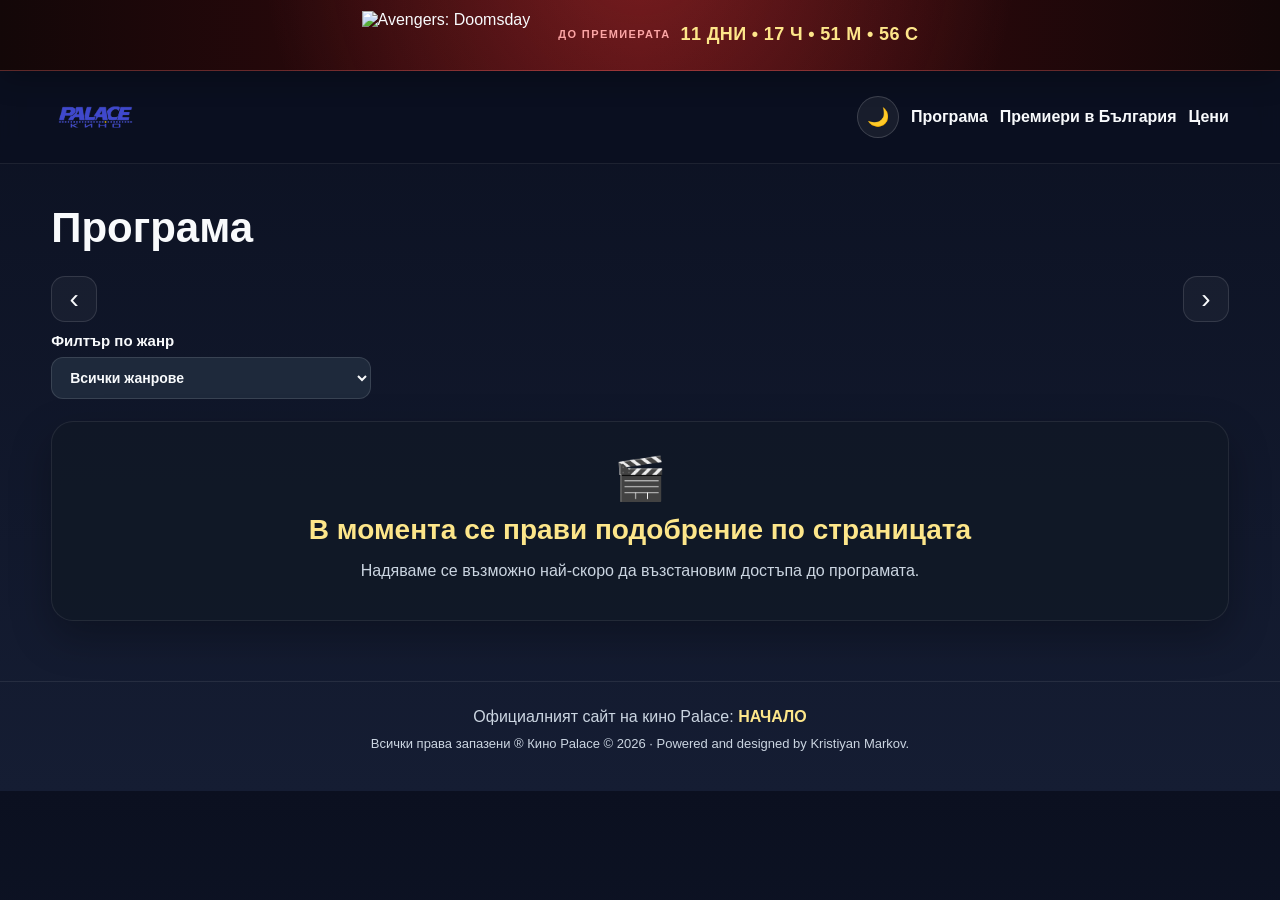
==== index.html @ 8820d4c9 "Add files via upload" ====
<!DOCTYPE html>
<html lang="bg">
<head>
  <meta charset="UTF-8" />
  <meta name="viewport" content="width=device-width, initial-scale=1.0" />
  <title>Кино Програма</title>

  <link rel="icon" type="image/png" href="Blue White Business ID Card.png" />
  <link rel="stylesheet" href="style.css" />

  <style>
    /* =========================
       GENRE DROPDOWN FILTER
       ========================= */

    .genre-filter-section{
      margin:0 0 22px;
      max-width:320px;
    }

    .genre-filter-title{
      display:block;
      margin:0 0 8px;
      font-size:15px;
      font-weight:900;
      color:var(--text);
    }

    .genre-filter-select{
      width:100%;
      padding:11px 14px;
      border-radius:12px;
      border:1px solid rgba(255,255,255,.12);
      background:#1e293b;
      color:#f8fafc;
      font-size:14px;
      font-weight:800;
      cursor:pointer;
      outline:none;
      color-scheme:dark;
    }

    .genre-filter-select:hover,
    .genre-filter-select:focus{
      border-color:rgba(245,158,11,.55);
    }

    .genre-filter-select option{
      background:#1e293b;
      color:#f8fafc;
    }

    body.light .genre-filter-select{
      background:#ffffff;
      color:#111827;
      border-color:rgba(0,0,0,.12);
      color-scheme:light;
    }

    body.light .genre-filter-select option{
      background:#ffffff;
      color:#111827;
    }

    /* SHOWTIME FORMAT */
    .showtime-format{
      display:block;
      font-size:10px;
      font-weight:900;
      line-height:1;
      margin-bottom:3px;
      letter-spacing:.3px;
      opacity:.95;
    }

    @media (max-width:760px){
      .genre-filter-section{
        max-width:100%;
        margin-bottom:16px;
      }

      .genre-filter-select{
        font-size:13px;
        padding:10px 12px;
      }
    }
  </style>
</head>

<body>

  <!-- AVENGERS: DOOMSDAY COUNTDOWN -->
  <div class="doomsday-banner" id="doomsday-countdown">
    <div class="doomsday-content">
      <img class="doomsday-logo" src="https://lumiere-a.akamaihd.net/v1/images/image_2aea2259.png" alt="Avengers: Doomsday">
      <div class="doomsday-right">
        <span class="doomsday-label">ДО ПРЕМИЕРАТА</span>
        <span class="doomsday-timer" id="doomsday-timer">Зареждане...</span>
      </div>
    </div>
  </div>

<header>
    <div class="container topbar">

      <a href="index.html" class="logo">
        <img src="Blue White Business ID Card.png" alt="Palace Кино" />
      </a>

      <div class="nav-wrap">

        <button id="theme-toggle" class="theme-toggle" type="button">🌙</button>

        <input type="checkbox" id="menu-toggle" class="menu-checkbox" />

        <label for="menu-toggle" class="menu-toggle" aria-label="Отвори меню">
          ☰
        </label>

        <nav>
          <a href="index.html">Програма</a>
          <a href="premieres.html">Премиери в България</a>
          <a href="prices.html">Цени</a>
        </nav>

      </div>
    </div>
  </header>


  <main class="container">

    <section class="hero">
      <h1 id="week-title">Програма</h1>
    </section>


    <div class="days-nav">

      <button class="days-arrow" id="days-prev" aria-label="Предишни дни">
        ‹
      </button>

      <section class="days-strip" id="days-strip"></section>

      <button class="days-arrow" id="days-next" aria-label="Следващи дни">
        ›
      </button>

    </div>


    <!-- ФИЛТЪР ПО ЖАНР -->
    <section class="genre-filter-section" id="genre-filter-section">

      <label for="genre-filter-select" class="genre-filter-title">
        Филтър по жанр
      </label>

      <select id="genre-filter-select" class="genre-filter-select">
        <option value="all">Всички жанрове</option>
      </select>

    </section>


    <section class="grid" id="movies-container">
      Зареждане...
    </section>

  </main>


  <footer>

    <div class="container footer-content">

      <div>
        Официалният сайт на кино Palace:
        <a
          href="https://kinopalace.bg/"
          target="_blank"
          rel="noopener noreferrer"
        >
          НАЧАЛО
        </a>
      </div>

      <div class="copyright">
        Всички права запазени ® Кино Palace ©
        <span id="year"></span>
        · Powered and designed by Kristiyan Markov.
      </div>

    </div>

  </footer>


  <div id="trailerModal" class="modal" onclick="outsideClose(event)">

    <div class="modal-content">

      <button
        class="close"
        onclick="closeTrailer()"
        aria-label="Затвори трейлъра"
      >
        ×
      </button>

      <iframe
        id="trailerFrame"
        src=""
        title="Трейлър"
        frameborder="0"
        allow="accelerometer; autoplay; clipboard-write; encrypted-media; gyroscope; picture-in-picture"
        allowfullscreen
      >
      </iframe>

    </div>

  </div>


  <script>

    const API_BASE =
      "https://kinopalace-api.kristiyanmarkov44.workers.dev";


    let scheduleData = null;

    let activeDayIndex = 0;

    let activeGenreFilter = "all";

    let lastDate = null;

    let daysNavigationInitialized = false;

    let lastVersion = null;

    let isLoadingSchedule = false;


    let serverNowBase = null;

    let clientNowBase = null;

    let serverToday = null;


    loadSchedule(true);


    function getServerNow() {

      if (!serverNowBase || clientNowBase === null) {
        return new Date();
      }

      const elapsed = Date.now() - clientNowBase;

      return new Date(
        serverNowBase.getTime() + elapsed
      );
    }


    function getServerOffsetString() {

      const source =
        serverNowBase || new Date();

      const offsetMinutes =
        -source.getTimezoneOffset();

      const sign =
        offsetMinutes >= 0 ? "+" : "-";

      const abs =
        Math.abs(offsetMinutes);

      const hours =
        String(
          Math.floor(abs / 60)
        ).padStart(2, "0");

      const minutes =
        String(
          abs % 60
        ).padStart(2, "0");

      return `${sign}${hours}:${minutes}`;
    }


    function getServerTodayISO() {

      if (
        serverToday &&
        /^\d{4}-\d{2}-\d{2}$/.test(serverToday)
      ) {
        return serverToday;
      }

      const now =
        getServerNow();

      const y =
        now.getFullYear();

      const m =
        String(
          now.getMonth() + 1
        ).padStart(2, "0");

      const d =
        String(
          now.getDate()
        ).padStart(2, "0");

      return `${y}-${m}-${d}`;
    }


    async function loadSchedule(initial = false) {

      if (isLoadingSchedule) return;

      isLoadingSchedule = true;

      try {

        const previousVisibleDays =
          getVisibleDays();

        const previousSelectedIsoDate =
          previousVisibleDays[activeDayIndex]?.iso_date || null;


        const response =
          await fetch(
            `${API_BASE}/api/export-schedule`,
            {
              cache: "no-store"
            }
          );


        if (!response.ok) {
          throw new Error(
            "Не може да се зареди програмата от API"
          );
        }


        const data =
          await response.json();


        if (data.server_now) {

          const parsedServerNow =
            new Date(data.server_now);

          if (
            !isNaN(parsedServerNow.getTime())
          ) {

            serverNowBase =
              parsedServerNow;

            clientNowBase =
              Date.now();
          }
        }


        serverToday =
          data.server_today || null;


        scheduleData =
          normalizeScheduleData(data);


        lastDate =
          getServerNow().getDate();


        document
          .getElementById("week-title")
          .textContent =
            scheduleData.weekTitle ||
            "Програма";


        if (initial) {

          setTodayAsActive();

        } else {

          const newVisibleDays =
            getVisibleDays();

          const preservedIndex =
            newVisibleDays.findIndex(
              day =>
                day.iso_date === previousSelectedIsoDate
            );


          if (preservedIndex !== -1) {

            activeDayIndex =
              preservedIndex;

          } else {

            const todayIndex =
              newVisibleDays.findIndex(
                day =>
                  isTodayISO(day.iso_date)
              );

            activeDayIndex =
              todayIndex !== -1
                ? todayIndex
                : 0;
          }
        }


        renderDays();

        renderGenreFilters();

        renderMovies();

        setupDaysNavigation();


        if (initial) {
          await primeVersion();
        }

      } catch (error) {

        console.error(error);

        document
          .getElementById("movies-container")
          .innerHTML = `

            <div class="maintenance-box">

              <div class="maintenance-icon">
                🎬
              </div>

              <h2>
                В момента се прави подобрение по страницата
              </h2>

              <p>
                Надяваме се възможно най-скоро
                да възстановим достъпа до програмата.
              </p>

            </div>

          `;

      } finally {

        isLoadingSchedule = false;

      }
    }


    async function primeVersion() {

      try {

        const res =
          await fetch(
            `${API_BASE}/api/public-version`,
            {
              cache: "no-store"
            }
          );

        if (!res.ok) return;

        const data =
          await res.json();

        lastVersion =
          data.version || "0";

      } catch (e) {

        console.error(e);

      }
    }


    async function checkVersion() {

      try {

        const res =
          await fetch(
            `${API_BASE}/api/public-version`,
            {
              cache: "no-store"
            }
          );

        if (!res.ok) return;

        const data =
          await res.json();

        const currentVersion =
          data.version || "0";


        if (!lastVersion) {

          lastVersion =
            currentVersion;

          return;
        }


        if (
          currentVersion !== lastVersion
        ) {

          lastVersion =
            currentVersion;

          await loadSchedule();
        }

      } catch (e) {

        console.error(e);

      }
    }


    function normalizeScheduleData(data) {

      return {

        ...data,

        days:
          (data.days || []).map(
            day => ({

              ...day,

              iso_date:
                day.iso_date ||
                bgToISO(day.date),

              movies:
                (day.movies || []).map(
                  movie => ({

                    ...movie,

                    times:
                      normalizeMovieTimes(
                        movie.times,
                        day.iso_date ||
                        bgToISO(day.date)
                      )

                  })
                )

            })
          )

      };
    }


    function normalizeMovieTimes(
      times,
      fallbackIsoDate
    ) {

      if (!Array.isArray(times)) {
        return [];
      }


      return times
        .map(item => {

          if (typeof item === "string") {

            return {

              id: null,

              time: item,

              scheduled_time: item,

              hall: "Зала 1",

              type: "standard",

              iso_date:
                fallbackIsoDate || "",

              is_3d: false,

              is_dubbed: false,

              language_type:
                "subtitled",

              price_standard_eur: 0,

              price_reduced_eur: 0

            };
          }


          const hall =
            item.hall || "Зала 1";


          return {

            id:
              item.id ?? null,

            time:
              item.time ||
              item.scheduled_time ||
              "",

            scheduled_time:
              item.scheduled_time ||
              item.time ||
              "",

            hall,

            type:
              item.type ||
              (
                /vip/i.test(hall)
                  ? "vip"
                  : "standard"
              ),

            iso_date:
              item.iso_date ||
              fallbackIsoDate ||
              "",

            is_3d:
              !!item.is_3d,

            is_dubbed:
              !!item.is_dubbed,

            language_type:
              item.language_type ||
              (
                item.is_dubbed
                  ? "dubbed"
                  : "subtitled"
              ),

            price_standard_eur:
              Number(
                item.price_standard_eur || 0
              ),

            price_reduced_eur:
              Number(
                item.price_reduced_eur || 0
              )

          };

        })
        .filter(
          item => item.time
        );
    }


    function bgToISO(dayDate) {

      if (!dayDate) return "";

      if (
        /^\d{4}-\d{2}-\d{2}$/.test(dayDate)
      ) {
        return dayDate;
      }


      const [
        day,
        month,
        yearMaybe
      ] =
        String(dayDate).split(".");


      const year =
        yearMaybe ||
        String(
          getServerNow().getFullYear()
        );


      if (!day || !month) {
        return "";
      }


      return (
        `${year}-` +
        `${String(month).padStart(2, "0")}-` +
        `${String(day).padStart(2, "0")}`
      );
    }


    function parseISODate(isoDate) {

      return new Date(
        `${isoDate}T00:00:00` +
        getServerOffsetString()
      );
    }


    function parseTimeToDate(
      isoDate,
      timeString
    ) {

      return new Date(
        `${isoDate}T${timeString}:00` +
        getServerOffsetString()
      );
    }


    function isFutureOrToday(isoDate) {

      const today =
        parseISODate(
          getServerTodayISO()
        );

      today.setHours(
        0, 0, 0, 0
      );


      const dateObj =
        parseISODate(isoDate);

      dateObj.setHours(
        0, 0, 0, 0
      );


      return (
        dateObj >= today
      );
    }


    function isTodayISO(isoDate) {

      return (
        isoDate ===
        getServerTodayISO()
      );
    }


    function getVisibleDays() {

      return (
        scheduleData?.days || []
      ).filter(
        day =>
          isFutureOrToday(day.iso_date)
      );
    }


    function setTodayAsActive() {

      const visibleDays =
        getVisibleDays();


      const todayIndex =
        visibleDays.findIndex(
          day =>
            isTodayISO(day.iso_date)
        );


      if (todayIndex !== -1) {

        activeDayIndex =
          todayIndex;

        return;
      }


      const firstDayWithMovies =
        visibleDays.findIndex(
          day =>

            Array.isArray(day.movies)

            &&

            day.movies.some(
              movie =>

                Array.isArray(movie.times)

                &&

                movie.times.length > 0
            )
        );


      activeDayIndex =
        firstDayWithMovies !== -1
          ? firstDayWithMovies
          : 0;
    }


    function renderDays() {

      const strip =
        document.getElementById(
          "days-strip"
        );


      const visibleDays =
        getVisibleDays();


      strip.innerHTML = "";


      const shortDays = {

        "Понеделник": "Пон",

        "Вторник": "Вт",

        "Сряда": "Ср",

        "Четвъртък": "Чет",

        "Петък": "Пет",

        "Събота": "Съб",

        "Неделя": "Нед"

      };


      visibleDays.forEach(
        (day, index) => {

          const hasMovies =

            !day.disabled

            &&

            Array.isArray(day.movies)

            &&

            day.movies.some(
              movie =>
                Array.isArray(movie.times)
                &&
                movie.times.length > 0
            );


          const mobileLabel =

            window.innerWidth <= 760

              ? (
                  shortDays[day.label]
                  ||
                  day.label
                )

              : day.label;


          const btn =
            document.createElement(
              "button"
            );


          btn.className =

            "day-tab"

            +

            (
              index === activeDayIndex
                ? " active"
                : ""
            )

            +

            (
              !hasMovies
                ? " empty-day"
                : ""
            );


          btn.innerHTML = `

            <span class="day-label">
              ${mobileLabel}
            </span>

            <span class="day-date">
              ${day.date}
            </span>

          `;


          if (!hasMovies) {

            btn.disabled = true;

            btn.title =
              "Няма прожекции за тази дата";

          } else {

            btn.addEventListener(
              "click",
              () => {

                activeDayIndex =
                  index;

                activeGenreFilter =
                  "all";

                renderDays();

                renderGenreFilters();

                renderMovies();
              }
            );
          }


          strip.appendChild(btn);

        }
      );


      updateDaysArrows();
    }


    function splitGenres(rawGenre) {

      return String(
        rawGenre || ""
      )

        .split(
          /[,/|;]+/
        )

        .map(
          x => x.trim()
        )

        .filter(Boolean);
    }


    function normalizeGenreKey(value) {

      return String(
        value || ""
      )

        .trim()

        .toLocaleLowerCase(
          "bg-BG"
        );
    }


    function getGenresForActiveDay() {

      const visibleDays =
        getVisibleDays();

      const day =
        visibleDays[activeDayIndex];


      if (!day) {
        return [];
      }


      const map =
        new Map();


      (day.movies || [])
        .forEach(
          movie => {

            splitGenres(
              movie.genre
            )
              .forEach(
                genre => {

                  const key =
                    normalizeGenreKey(
                      genre
                    );

                  if (!key) {
                    return;
                  }


                  if (!map.has(key)) {

                    map.set(
                      key,
                      genre
                    );
                  }
                }
              );
          }
        );


      return [
        ...map.entries()
      ]
        .sort(
          (a, b) =>
            a[1].localeCompare(
              b[1],
              "bg"
            )
        );
    }


    function renderGenreFilters() {

      const select =
        document.getElementById(
          "genre-filter-select"
        );

      const section =
        document.getElementById(
          "genre-filter-section"
        );


      if (!select || !section) {
        return;
      }


      const genres =
        getGenresForActiveDay();


      select.innerHTML =
        '<option value="all">Всички жанрове</option>';


      genres.forEach(
        ([key, label]) => {

          const option =
            document.createElement(
              "option"
            );

          option.value =
            key;

          option.textContent =
            label;

          select.appendChild(
            option
          );
        }
      );


      if (
        activeGenreFilter !== "all"
        &&
        !genres.some(
          ([key]) =>
            key === activeGenreFilter
        )
      ) {

        activeGenreFilter =
          "all";
      }


      select.value =
        activeGenreFilter;


      section.style.display =
        genres.length
          ? ""
          : "none";
    }


    function movieMatchesGenre(movie) {

      if (
        activeGenreFilter === "all"
      ) {
        return true;
      }


      return splitGenres(
        movie.genre
      )
        .some(
          genre =>
            normalizeGenreKey(genre)
            ===
            activeGenreFilter
        );
    }


    function updateDaysArrows() {

      const strip =
        document.getElementById(
          "days-strip"
        );

      const prev =
        document.getElementById(
          "days-prev"
        );

      const next =
        document.getElementById(
          "days-next"
        );


      if (!strip || !prev || !next) {
        return;
      }


      prev.disabled =
        strip.scrollLeft <= 0;


      next.disabled =

        strip.scrollLeft +
        strip.clientWidth

        >=

        strip.scrollWidth - 2;
    }


    function setupDaysNavigation() {

      if (
        daysNavigationInitialized
      ) {
        return;
      }


      daysNavigationInitialized =
        true;


      const strip =
        document.getElementById(
          "days-strip"
        );

      const prev =
        document.getElementById(
          "days-prev"
        );

      const next =
        document.getElementById(
          "days-next"
        );


      if (!strip || !prev || !next) {
        return;
      }


      prev.addEventListener(
        "click",
        () => {

          strip.scrollBy({
            left: -320,
            behavior: "smooth"
          });
        }
      );


      next.addEventListener(
        "click",
        () => {

          strip.scrollBy({
            left: 320,
            behavior: "smooth"
          });
        }
      );


      strip.addEventListener(
        "scroll",
        updateDaysArrows
      );


      window.addEventListener(
        "resize",
        () => {

          renderDays();

          renderGenreFilters();

          updateDaysArrows();
        }
      );


      updateDaysArrows();
    }


    function getShowtimeFormatLabel(item) {

      const format =
        item.is_3d
          ? "3D"
          : "2D";


      const languageType =

        item.language_type

        ||

        (
          item.is_dubbed
            ? "dubbed"
            : "subtitled"
        );


      let language =
        "СУБТ.";


      if (
        languageType === "dubbed"
      ) {

        language =
          "ДУБЛ.";

      } else if (
        languageType === "original"
      ) {

        language =
          "ОРИГ.";
      }


      return `${format} ${language}`;
    }


    function renderMovies() {

      const container =
        document.getElementById(
          "movies-container"
        );


      const visibleDays =
        getVisibleDays();


      const day =
        visibleDays[activeDayIndex];


      container.innerHTML = "";


      if (!day) {

        container.innerHTML = `

          <p
            style="
              color:#fde68a;
              font-weight:700;
            "
          >
            Няма налична програма за показване.
          </p>

        `;

        return;
      }


      const now =
        getServerNow();


      const isSelectedDayToday =
        isTodayISO(
          day.iso_date
        );


      const preparedMovies =

        (day.movies || [])

        .filter(
          movie =>
            movieMatchesGenre(movie)
        )

        .map(
          (movie, index) => {

            const visibleTimes =

              (movie.times || [])

              .map(
                item => ({

                  ...item,

                  dateObj:
                    parseTimeToDate(
                      day.iso_date,
                      item.scheduled_time ||
                      item.time
                    )

                })
              )

              .filter(
                item => {

                  if (!isSelectedDayToday) {
                    return true;
                  }

                  return (
                    item.dateObj > now
                  );
                }
              )

              .sort(
                (a, b) =>
                  a.dateObj - b.dateObj
              );


            if (
              visibleTimes.length === 0
            ) {
              return null;
            }


            const nextTime =
              visibleTimes[0];


            const diffMs =
              nextTime.dateObj - now;


            const totalSeconds =
              Math.max(
                0,
                Math.floor(
                  diffMs / 1000
                )
              );


            const hours =
              Math.floor(
                totalSeconds / 3600
              );


            const minutes =
              Math.floor(
                (
                  totalSeconds % 3600
                )
                / 60
              );


            const seconds =
              totalSeconds % 60;


            let text = "";


            if (hours > 0) {

              text =
                `${hours}ч ${minutes}м ${seconds}с`;

            } else if (
              minutes > 0
            ) {

              text =
                `${minutes}м ${seconds}с`;

            } else {

              text =
                `${seconds}с`;
            }


            return {

              ...movie,

              _id:
                index,

              visibleTimes,

              sortTime:
                nextTime.dateObj,

              nextCountdown: {

                time:
                  nextTime.scheduled_time ||
                  nextTime.time,

                hall:
                  nextTime.hall,

                text,

                dateObj:
                  nextTime.dateObj

              },

              showNextCountdown:
                false
            };
          }
        )

        .filter(Boolean)

        .sort(
          (a, b) =>
            a.sortTime - b.sortTime
        );


      if (
        preparedMovies.length === 0
      ) {

        const genreSelect =
          document.getElementById(
            "genre-filter-select"
          );


        const genreName =

          genreSelect?.options[
            genreSelect.selectedIndex
          ]?.textContent || "";


        if (
          activeGenreFilter !== "all"
        ) {

          container.innerHTML = `

            <p
              style="
                color:#fde68a;
                font-weight:700;
              "
            >
              Няма прожекции от жанр
              „${genreName}“
              за този ден.
            </p>

          `;

        } else {

          container.innerHTML = `

            <p
              style="
                color:#fde68a;
                font-weight:700;
              "
            >
              Все още няма налични прожекции
              за този ден.
            </p>

          `;
        }


        return;
      }


      if (
        isSelectedDayToday
      ) {

        const globalNextMovieIndex =

          preparedMovies.findIndex(
            movie =>
              movie.nextCountdown
          );


        if (
          globalNextMovieIndex !== -1
        ) {

          preparedMovies[
            globalNextMovieIndex
          ]
          .showNextCountdown =
            true;
        }
      }


      preparedMovies.forEach(
        movie => {

          const card =
            document.createElement(
              "article"
            );


          card.className =
            "card";


          card.setAttribute(
            "data-movie-index",
            movie._id
          );


          const timesHtml =

            movie.visibleTimes
            .map(
              item => `

                <span
                  class="
                    time
                    ${
                      item.type === "vip"
                        ? "vip-time"
                        : "standard-time"
                    }
                  "
                >

                  <span class="showtime-format">
                    ${getShowtimeFormatLabel(item)}
                  </span>

                  <span class="time-value">
                    ${
                      item.scheduled_time ||
                      item.time
                    }
                  </span>

                  <small class="hall-label">
                    ${item.hall || ""}
                  </small>

                </span>

              `
            )
            .join("");


          const firstPricedTime =

            movie.visibleTimes.find(
              item =>

                Number(
                  item.price_standard_eur || 0
                ) > 0

                ||

                Number(
                  item.price_reduced_eur || 0
                ) > 0
            );


          const hasStandardPrice =

            Number(
              firstPricedTime
                ?.price_standard_eur || 0
            ) > 0;


          const hasReducedPrice =

            Number(
              firstPricedTime
                ?.price_reduced_eur || 0
            ) > 0;


          const priceHtml =

            (
              hasStandardPrice ||
              hasReducedPrice
            )

            ?

            `

              <div class="ticket-prices">

                <div class="ticket-prices-title">
                  Билети:
                </div>


                ${
                  hasStandardPrice
                    ?

                    `

                      <div class="ticket-price-line">

                        <span class="ticket-price-label">
                          Стандартен
                        </span>

                        <span class="ticket-price-value">

                          €${
                            Number(
                              firstPricedTime
                                .price_standard_eur
                            )
                            .toFixed(2)
                          }

                        </span>

                      </div>

                    `

                    :

                    ""
                }


                ${
                  hasReducedPrice
                    ?

                    `

                      <div class="ticket-price-line">

                        <span class="ticket-price-label">
                          Намален
                        </span>

                        <span class="ticket-price-value">

                          €${
                            Number(
                              firstPricedTime
                                .price_reduced_eur
                            )
                            .toFixed(2)
                          }

                        </span>

                      </div>

                    `

                    :

                    ""
                }

              </div>

            `

            :

            "";


          const countdownHtml =

            movie.showNextCountdown

            &&

            movie.nextCountdown

            ?

            `

              <div class="next-countdown">

                <div class="next-countdown-header">

                  <span class="next-badge">
                    Следваща прожекция
                  </span>


                  <span class="next-time">

                    ${movie.nextCountdown.time}

                    ${
                      movie.nextCountdown.hall
                        ? ` • ${movie.nextCountdown.hall}`
                        : ""
                    }

                  </span>

                </div>


                <div class="next-countdown-text">
                  Започва след
                  ${movie.nextCountdown.text}
                </div>

              </div>

            `

            :

            "";


          const safeTrailer =

            String(
              movie.trailer || ""
            )

            .replace(
              /'/g,
              "\\'"
            );


          const trailerButton =

            movie.trailer

            ?

            `

              <button
                class="trailer-btn"
                onclick="
                  openTrailer(
                    '${safeTrailer}'
                  )
                "
              >
                ▶ Трейлър
              </button>

            `

            :

            "";


          card.innerHTML = `

            <img
              class="poster"
              src="${movie.poster || ""}"
              alt="${movie.title || ""}"
            >


            <div class="card-body">


              <h3>
                ${movie.title || "Без заглавие"}
              </h3>


              <!--
                ЖАНРЪТ НЕ СЕ ПОКАЗВА В КАРТАТА.
                ИЗПОЛЗВА СЕ САМО ЗА ФИЛТЪРА.
              -->


              <div class="meta">

                <div>

                  <strong>
                    Продължителност:
                  </strong>

                  ${
                    movie.duration ||
                    "Няма информация"
                  }

                </div>


                <div>

                  <strong>
                    Разпространител:
                  </strong>

                  ${
                    movie.distributor ||
                    "Няма информация"
                  }

                </div>

              </div>


              <div class="actions">
                ${trailerButton}
              </div>


              <div class="times">

                <div class="schedule-group">

                  <div class="schedule-hours">
                    ${timesHtml}
                  </div>

                </div>

              </div>


              ${priceHtml}


              ${countdownHtml}


              <span class="badge">

                Категория:

                ${
                  movie.category ||
                  "Няма информация"
                }

              </span>


            </div>

          `;


          container.appendChild(
            card
          );

        }
      );
    }


    function openTrailer(url) {

      if (!url) return;


      const modal =
        document.getElementById(
          "trailerModal"
        );


      const frame =
        document.getElementById(
          "trailerFrame"
        );


      const separator =
        url.includes("?")
          ? "&"
          : "?";


      frame.src =
        url +
        separator +
        "autoplay=1";


      modal.classList.add(
        "active"
      );
    }


    function closeTrailer() {

      const modal =
        document.getElementById(
          "trailerModal"
        );


      const frame =
        document.getElementById(
          "trailerFrame"
        );


      frame.src = "";


      modal.classList.remove(
        "active"
      );
    }


    function outsideClose(event) {

      const content =
        document.querySelector(
          ".modal-content"
        );


      if (
        content &&
        !content.contains(
          event.target
        )
      ) {
        closeTrailer();
      }
    }


    function refreshUI() {

      if (!scheduleData) {
        return;
      }


      const now =
        getServerNow();


      if (
        now.getDate() !== lastDate
      ) {

        lastDate =
          now.getDate();

        loadSchedule();

        return;
      }


      renderMovies();
    }


    setInterval(
      () => {
        refreshUI();
      },
      1000
    );


    setInterval(
      () => {
        checkVersion();
      },
      30000
    );


    setInterval(
      () => {
        loadSchedule();
      },
      600000
    );


    document.addEventListener(
      "visibilitychange",
      () => {

        if (!document.hidden) {
          checkVersion();
        }
      }
    );


    window.addEventListener(
      "focus",
      () => {
        checkVersion();
      }
    );


    document
      .getElementById(
        "genre-filter-select"
      )
      .addEventListener(
        "change",
        function() {

          activeGenreFilter =
            this.value;

          renderMovies();
        }
      );


    const toggleBtn =
      document.getElementById(
        "theme-toggle"
      );


    const savedTheme =
      localStorage.getItem(
        "theme"
      ) || "dark";


    if (
      savedTheme === "light"
    ) {

      document.body
        .classList
        .add("light");

      toggleBtn.textContent =
        "☀️";

    } else {

      document.body
        .classList
        .remove("light");

      toggleBtn.textContent =
        "🌙";
    }


    toggleBtn.addEventListener(
      "click",
      () => {

        const isLight =

          document.body
            .classList
            .toggle("light");


        localStorage.setItem(
          "theme",
          isLight
            ? "light"
            : "dark"
        );


        toggleBtn.textContent =

          isLight
            ? "☀️"
            : "🌙";
      }
    );


    document
      .getElementById("year")
      .textContent =
        new Date().getFullYear();

  </script>


<script>
(function () {
  const timer = document.getElementById("doomsday-timer");
  if (!timer) return;

  /*
    Премиера: 18 декември 2026 г., 00:00 ч. българско време.
    На 18.12.2026 България е в EET (UTC+02:00).
    Използването на абсолютен timezone offset прави брояча правилен
    независимо в коя държава/часова зона е отворен сайтът.
  */
  const releaseDate = new Date("2026-12-18T00:00:00+02:00");

  function updateDoomsdayCountdown() {
    const diff = releaseDate.getTime() - Date.now();

    if (diff <= 0) {
      timer.textContent = "🎬 ВЕЧЕ Е ПО КИНАТА";
      return;
    }

    const totalSeconds = Math.floor(diff / 1000);
    const days = Math.floor(totalSeconds / 86400);
    const hours = Math.floor((totalSeconds % 86400) / 3600);
    const minutes = Math.floor((totalSeconds % 3600) / 60);
    const seconds = totalSeconds % 60;

    timer.textContent =
      `${days} ДНИ • ${String(hours).padStart(2, "0")} Ч • ` +
      `${String(minutes).padStart(2, "0")} М • ${String(seconds).padStart(2, "0")} С`;
  }

  updateDoomsdayCountdown();
  setInterval(updateDoomsdayCountdown, 1000);
})();
</script>

</body>
</html>
---- style.css ----
:root{
  --bg:#0b1020;
  --bg2:#151d33;
  --card:#111827;
  --line:rgba(255,255,255,.08);
  --text:#f8fafc;
  --muted:#cbd5e1;
  --accent:#f59e0b;
  --accent2:#fb7185;
}

*{
  box-sizing:border-box;
}

html{
  scroll-behavior:smooth;
}

body{
  margin:0;
  font-family:Arial, Helvetica, sans-serif;
  color:var(--text);
  background:linear-gradient(180deg, var(--bg), var(--bg2));
}

a{
  color:inherit;
}

.container{
  width:min(1180px, 92%);
  margin:0 auto;
}

/* HEADER */
header{
  position:sticky;
  top:0;
  z-index:50;
  background:rgba(11,16,32,.86);
  border-bottom:1px solid var(--line);
  backdrop-filter:blur(10px);
}

.day-tab.empty-day,
.day-tab:disabled {
  opacity: 0.35;
  filter: grayscale(1);
  cursor: not-allowed;
  border-style: dashed;
}

.day-tab.empty-day:hover,
.day-tab:disabled:hover {
  transform: none;
}

.topbar{
  display:flex;
  justify-content:space-between;
  align-items:center;
  gap:20px;
  padding:18px 0;
}

.logo{
  display:flex;
  align-items:center;
  min-width:0;
}

.logo img{
  max-height:56px;
  width:auto;
  display:block;
  object-fit:contain;
}

.nav-wrap{
  display:flex;
  align-items:center;
  gap:12px;
  position:relative;
}

.menu-checkbox{
  display:none;
}

.menu-toggle{
  display:none;
  align-items:center;
  justify-content:center;
  width:48px;
  height:48px;
  border:1px solid rgba(255,255,255,.16);
  border-radius:12px;
  background:rgba(255,255,255,.05);
  color:#ffffff;
  font-size:24px;
  line-height:1;
  cursor:pointer;
  user-select:none;
}

nav{
  display:flex;
  flex-wrap:wrap;
  align-items:center;
  gap:12px;
}

nav a{
  color:var(--text);
  text-decoration:none;
  font-weight:700;
  padding:8px 0;
}

nav a:hover{
  color:var(--accent);
}

/* LIVE BUTTON IN NAV */
.live-nav-btn{
  display:inline-flex;
  align-items:center;
  justify-content:center;
  min-width:82px;
  height:40px;
  padding:0 14px;
  border-radius:999px;
  background:linear-gradient(135deg, #ef4444, #f97316);
  color:#fff !important;
  font-weight:800;
  font-size:13px;
  letter-spacing:.4px;
  box-shadow:0 10px 24px rgba(239,68,68,.28);
  border:none;
}

.live-nav-btn:hover{
  color:#fff !important;
  transform:translateY(-1px);
}

/* HERO */
.hero{
  padding:40px 0 24px;
}

.hero h1{
  font-size:42px;
  margin:0;
  line-height:1.15;
}

/* LIVE STRIP */
.live-strip{
  margin:0 0 18px;
  padding:14px 0 4px;
}

.live-strip.hidden{
  display:none;
}

.live-strip-title{
  font-size:18px;
  font-weight:900;
  color:#fff;
  margin:0 0 12px;
}

.live-strip-list{
  display:flex;
  gap:10px;
  overflow-x:auto;
  padding:2px 2px 10px;
  scroll-behavior:smooth;
}

.live-strip-list::-webkit-scrollbar{
  height:6px;
}

.live-strip-item{
  flex:0 0 235px;
  min-height:108px;
  text-align:left;
  padding:12px 14px;
  border-radius:18px;
  border:1px solid rgba(255,255,255,.08);
  background:rgba(17,24,39,.96);
  box-shadow:0 12px 28px rgba(0,0,0,.22);
  color:#fff;
  cursor:pointer;
  transition:.2s ease;
}

.live-strip-item:hover{
  transform:translateY(-2px);
  border-color:rgba(245,158,11,.30);
}

.live-strip-item-top{
  display:flex;
  justify-content:space-between;
  align-items:center;
  gap:8px;
  margin-bottom:10px;
}

.live-strip-badge{
  display:inline-flex;
  align-items:center;
  justify-content:center;
  padding:5px 9px;
  border-radius:999px;
  font-size:11px;
  font-weight:800;
  white-space:nowrap;
}

.live-strip-badge.ads{
  background:rgba(59,130,246,.16);
  color:#93c5fd;
  border:1px solid rgba(59,130,246,.26);
}

.live-strip-badge.movie{
  background:rgba(34,197,94,.16);
  color:#86efac;
  border:1px solid rgba(34,197,94,.26);
}

.live-strip-time{
  font-size:13px;
  font-weight:900;
  color:#fde68a;
  white-space:nowrap;
}

.live-strip-movie{
  font-size:15px;
  font-weight:800;
  color:#fff;
  line-height:1.3;
  margin-bottom:6px;
  display:-webkit-box;
  -webkit-line-clamp:2;
  -webkit-box-orient:vertical;
  overflow:hidden;
}

.live-strip-hall{
  font-size:13px;
  color:#cbd5e1;
  font-weight:700;
}

/* DAYS */
.days-nav{
  display:flex;
  align-items:center;
  gap:12px;
  margin-bottom:10px;
}

.days-strip{
  display:flex;
  gap:12px;
  overflow-x:auto;
  scroll-behavior:smooth;
  padding:6px 0 20px;
  flex:1;
}

.days-strip::-webkit-scrollbar{
  height:6px;
}

.days-arrow{
  flex:0 0 auto;
  width:46px;
  height:46px;
  border-radius:14px;
  border:1px solid rgba(255,255,255,.12);
  background:rgba(255,255,255,.04);
  color:var(--text);
  font-size:28px;
  line-height:1;
  cursor:pointer;
  transition:.2s ease;
}

.days-arrow:hover{
  border-color:rgba(245,158,11,.45);
  color:#fde68a;
}

.days-arrow:disabled{
  opacity:0.35;
  cursor:default;
}

.day-tab{
  border:1px solid rgba(255,255,255,.12);
  background:rgba(255,255,255,.04);
  color:var(--text);
  border-radius:16px;
  padding:12px 16px;
  min-width:96px;
  cursor:pointer;
  display:flex;
  flex-direction:column;
  align-items:center;
  gap:4px;
  font-weight:700;
  transition:.2s ease;
}

.day-tab:hover{
  border-color:rgba(245,158,11,.45);
}

.day-tab.active{
  background:rgba(245,158,11,.16);
  border-color:rgba(245,158,11,.4);
  color:#fde68a;
}

.day-label{
  font-size:14px;
}

.day-date{
  font-size:20px;
}

.day-tab.empty-day{
  background:rgba(255,255,255,.02);
  border-color:rgba(255,255,255,.05);
  color:rgba(248,250,252,.45);
  opacity:0.65;
  cursor:not-allowed;
}

.day-tab.empty-day:hover{
  border-color:rgba(255,255,255,.05);
  transform:none;
}

.day-tab.empty-day .day-date,
.day-tab.empty-day .day-label{
  color:rgba(248,250,252,.45);
}

/* MOVIE GRID */
.grid{
  display:grid;
  grid-template-columns:repeat(auto-fit, minmax(280px, 1fr));
  gap:20px;
  align-items:start;
  padding-bottom:20px;
}

.card{
  background:rgba(17,24,39,.95);
  border:1px solid var(--line);
  border-radius:20px;
  overflow:hidden;
  box-shadow:0 16px 40px rgba(0,0,0,.28);
  display:flex;
  flex-direction:column;
  height:100%;
  transition:border-color .2s ease, box-shadow .2s ease, transform .2s ease;
}

.card:hover{
  transform:translateY(-2px);
}

.card-live{
  border-color:rgba(239,68,68,.35);
  box-shadow:0 18px 46px rgba(0,0,0,.32), 0 0 0 1px rgba(239,68,68,.12);
}

.poster{
width:100%;
aspect-ratio:16 / 10;
object-fit:cover;
display: block;
background:#0f172a;
}

.card-body{
  padding:18px;
  display:flex;
  flex-direction:column;
  flex:1;
}

.card h3{
  margin:0 0 10px;
  font-size:24px;
  line-height:1.25;
  min-height:72px;
}

.meta{
  color:var(--muted);
  line-height:1.7;
  font-size:15px;
}

.actions{
  margin-top:12px;
}

.trailer-btn{
  width:100%;
  padding:10px;
  border-radius:10px;
  border:none;
  background:linear-gradient(135deg, #f97316, #f59e0b);
  color:white;
  font-weight:700;
  cursor:pointer;
  transition:0.2s;
  text-decoration:none;
  display:inline-flex;
  align-items:center;
  justify-content:center;
}

.trailer-btn:hover{
  transform:scale(1.03);
}

.times{
  display:flex;
  flex-direction:column;
  gap:14px;
  margin-top:14px;
  flex-grow:1;
}

.schedule-group{
  display:flex;
  flex-direction:column;
  gap:8px;
  align-items:flex-start;
}

.schedule-hours{
  display:flex;
  flex-wrap:wrap;
  gap:8px;
}

.time{
  display:inline-flex;
  flex-direction:column;
  align-items:center;
  justify-content:center;
  min-width:78px;
  padding:8px 12px;
  border-radius:999px;
  font-weight:700;
  font-size:14px;
  white-space:nowrap;
}

.time-value{
  font-size:14px;
  font-weight:800;
  line-height:1.1;
}

.hall-label{
  display:block;
  margin-top:4px;
  font-size:11px;
  font-weight:700;
  opacity:.95;
  line-height:1.1;
}

.vip-time{
  background:rgba(59,130,246,.16);
  border:1px solid rgba(59,130,246,.35);
  color:#93c5fd;
}

.standard-time{
  background:rgba(245,158,11,.16);
  border:1px solid rgba(245,158,11,.35);
  color:#fde68a;
}

.time.cancelled-time{
  background:rgba(239,68,68,.10);
  border:1px solid rgba(239,68,68,.28);
  color:#fca5a5;
  text-decoration:line-through;
}

.time.live-time{
  background:rgba(34,197,94,.14);
  border:1px solid rgba(34,197,94,.32);
  color:#86efac;
}

/* LIVE PROGRESS */
.screening-progress{
  margin-top:14px;
  padding:12px;
  border-radius:14px;
  background:rgba(34,197,94,.08);
  border:1px solid rgba(34,197,94,.18);
}

.screening-progress.ads-phase{
  background:rgba(59,130,246,.08);
  border-color:rgba(59,130,246,.18);
}

.screening-progress-header{
  display:flex;
  justify-content:space-between;
  align-items:center;
  gap:10px;
  flex-wrap:wrap;
  margin-bottom:8px;
}

.live-badge{
  display:inline-flex;
  align-items:center;
  justify-content:center;
  padding:5px 9px;
  border-radius:999px;
  font-size:12px;
  font-weight:800;
  background:rgba(239,68,68,.16);
  color:#fca5a5;
}

.ads-phase .live-badge{
  background:rgba(59,130,246,.16);
  color:#93c5fd;
}

.remaining-time{
  font-size:13px;
  font-weight:800;
  color:#e2e8f0;
}

.progress-bar{
  width:100%;
  height:10px;
  border-radius:999px;
  background:rgba(255,255,255,.08);
  overflow:hidden;
}

.progress-bar-fill{
  height:100%;
  border-radius:999px;
  background:linear-gradient(90deg, #22c55e, #16a34a);
  transition:width .6s linear;
}

.ads-phase .progress-bar-fill{
  background:linear-gradient(90deg, #3b82f6, #2563eb);
}

/* NEXT COUNTDOWN */
.next-countdown{
  margin-top:14px;
  padding:12px 14px;
  border-radius:16px;
  background:rgba(0,0,0,.04);
  border:1px solid rgba(0,0,0,.08);
}

.next-countdown-header{
  display:flex;
  justify-content:space-between;
  align-items:center;
  gap:10px;
  flex-wrap:wrap;
  margin-bottom:6px;
}

.next-badge{
  background:#f3f4f6;
  color:#374151;
  font-size:11px;
}

.next-time{
  color:#fde68a;
  font-size:13px;
  font-weight:800;
}

.next-countdown-text{
  color:#374151;
  font-size:13px;
  font-weight:700;
}

.next-time{
  color:#111827;
  font-weight:800;
}

/* TAGS */
.badge{
  display:inline-block;
  margin-top:12px;
  padding:7px 10px;
  border-radius:999px;
  background:rgba(245,158,11,.16);
  color:#fdba74;
  font-size:13px;
  font-weight:700;
}

.tag-3d{
  display:inline-block;
  background:#ef4444;
  color:white;
  font-weight:800;
  font-size:12px;
  padding:4px 8px;
  border-radius:6px;
  margin-right:6px;
  letter-spacing:0.5px;
  box-shadow:0 0 10px rgba(239,68,68,0.6);
}

/* PREMIERES */
.premiere-list{
  display:grid;
  gap:18px;
}

.premiere{
  display:grid;
  grid-template-columns:280px 1fr;
  gap:20px;
  align-items:start;
  background:rgba(17,24,39,.95);
  border:1px solid var(--line);
  border-radius:20px;
  overflow:hidden;
  box-shadow:0 16px 40px rgba(0,0,0,.28);
}

.premiere-poster-wrap{
  position:relative;
  width:100%;
  max-width:280px;
  align-self:start;
  background:#0f172a;
}

.premiere-poster-wrap > img{
  width:100%;
  height:auto;
  object-fit:contain;
  display:block;
  background:#0f172a;
}

.premiere-promo-badge{
  position:absolute;
  top:14px;
  left:14px;
  z-index:3;
  display:inline-flex;
  align-items:center;
  justify-content:center;
  max-width:calc(100% - 28px);
  padding:8px 12px;
  border-radius:999px;
  color:#fff;
  font-size:12px;
  line-height:1.15;
  font-weight:900;
  letter-spacing:.15px;
  text-align:center;
  box-shadow:0 8px 22px rgba(0,0,0,.35);
  backdrop-filter:blur(5px);
}

.premiere-promo-preview{
  background:linear-gradient(135deg,#7c3aed,#a855f7);
  border:1px solid rgba(255,255,255,.25);
}

.premiere-promo-tickets{
  background:linear-gradient(135deg,#16a34a,#22c55e);
  border:1px solid rgba(255,255,255,.25);
}

.premiere-promo-preview-tickets{
  background:linear-gradient(135deg,#7c3aed,#f97316);
  border:1px solid rgba(255,255,255,.28);
}

.dubbed-icon{
  width:22px !important;
  height:22px !important;
  min-height:0 !important;
  max-width:22px !important;
  object-fit:contain !important;
  vertical-align:middle;
  margin-left:8px;
  display:inline-block;
  background:none !important;
}

.version-row{
  display:flex;
  align-items:center;
  flex-wrap:wrap;
  gap:8px;
}

.premiere-body{
  padding:18px;
}

.premiere h3{
  margin:0 0 10px;
  font-size:26px;
}

.date{
  font-size:16px;
  font-weight:800;
  color:#fdba74;
  margin-bottom:10px;
}

.premiere-status{
  display:inline-flex;
  align-items:center;
  justify-content:center;
  padding:7px 12px;
  border-radius:999px;
  font-size:12px;
  font-weight:800;
  white-space:nowrap;
}

.premiere-status-scheduled{
  background:rgba(245,158,11,.14);
  color:#fcd34d;
  border:1px solid rgba(245,158,11,.26);
}

.premiere-status-arrived{
    background:#0ea5e9;
    color:#fff;
    border:1px solid rgba(14,165,233,.35);
}

.premiere-status-published{
  background:rgba(34,197,94,.14);
  color:#86efac;
  border:1px solid rgba(34,197,94,.26);
}

.premiere-status-cancelled{
  background:rgba(239,68,68,.14);
  color:#fca5a5;
  border:1px solid rgba(239,68,68,.26);
}

/* MODAL */
.modal{
  display:none;
  position:fixed;
  inset:0;
  background:rgba(0,0,0,.82);
  z-index:9999;
  align-items:center;
  justify-content:center;
  padding:20px;
}

.modal.active{
  display:flex;
}

.modal-content{
  position:relative;
  width:min(960px, 100%);
}

.modal-content iframe{
  width:100%;
  aspect-ratio:16 / 9;
  border:none;
  border-radius:16px;
  background:#000;
  display:block;
}

.close{
  position:absolute;
  top:-44px;
  right:0;
  width:38px;
  height:38px;
  border:none;
  border-radius:50%;
  background:rgba(255,255,255,.12);
  color:#fff;
  font-size:24px;
  line-height:38px;
  text-align:center;
  cursor:pointer;
  padding:0;
}

/* FOOTER */
footer{
  margin-top:40px;
  padding:26px 0 40px;
  color:var(--muted);
  border-top:1px solid var(--line);
}

footer a{
  color:#fde68a;
  text-decoration:none;
  font-weight:700;
}

footer a:hover{
  color:#fdba74;
}

/* MAINTENANCE */
.maintenance-box{
  grid-column:1 / -1;
  padding:36px 24px;
  border-radius:22px;
  background:rgba(17,24,39,.96);
  border:1px solid rgba(255,255,255,.08);
  box-shadow:0 16px 40px rgba(0,0,0,.28);
  text-align:center;
}

.maintenance-icon{
  font-size:42px;
  line-height:1;
  margin-bottom:14px;
}

.maintenance-box h2{
  margin:0 0 12px;
  font-size:28px;
  color:#fde68a;
}

.maintenance-box p{
  margin:0;
  color:var(--muted);
  font-size:16px;
  line-height:1.6;
}

/* ANIMATION */
.pulse{
  position:relative;
  animation:livePulse 1.4s infinite ease-in-out;
}

@keyframes livePulse{
  0%{
    transform:scale(1);
    box-shadow:0 0 0 0 rgba(239,68,68,.45);
  }
  70%{
    transform:scale(1.04);
    box-shadow:0 0 0 10px rgba(239,68,68,0);
  }
  100%{
    transform:scale(1);
    box-shadow:0 0 0 0 rgba(239,68,68,0);
  }
}

/* DESKTOP */
@media (min-width: 761px){
  nav{
    display:flex !important;
    position:static;
    width:auto;
    padding:0;
    border:none;
    background:transparent;
    box-shadow:none;
  }

  .day-tab{
    min-width:82px;
    padding:10px 12px;
  }

  .day-date{
    font-size:18px;
  }

  .day-label{
    font-size:13px;
  }
}

@media (max-width: 980px){
  .hero h1{
    font-size:34px;
  }
}

/* MOBILE */
@media (max-width: 760px){
  .topbar{
    flex-direction:row;
    justify-content:space-between;
    align-items:center;
    flex-wrap:nowrap;
    position:relative;
  }

  .menu-toggle{
    display:flex;
  }

  nav{
    display:none;
    position:absolute;
    top:64px;
    right:0;
    min-width:220px;
    padding:10px 12px;
    border:1px solid rgba(255,255,255,.10);
    border-radius:14px;
    background:rgba(11,16,32,.98);
    box-shadow:0 18px 40px rgba(0,0,0,.35);
    z-index:999;
    flex-direction:column;
    gap:0;
  }

  .menu-checkbox:checked ~ nav{
    display:flex;
  }

  nav a{
    display:block;
    width:100%;
    padding:12px 8px;
    margin:0;
    border-bottom:1px solid rgba(255,255,255,.08);
  }

  nav a:last-child{
    border-bottom:none;
  }

  .live-nav-btn{
    min-width:72px;
    height:38px;
    padding:0 12px;
    font-size:12px;
  }

  .hero{
    padding:28px 0 18px;
  }

  .hero h1{
    font-size:24px;
    line-height:1.25;
  }

  .live-strip{
    margin:0 0 14px;
    padding:8px 0 4px;
  }

  .live-strip-title{
    font-size:16px;
    margin-bottom:10px;
  }

  .live-strip-list{
    gap:8px;
    padding-bottom:8px;
  }

  .live-strip-item{
    flex:0 0 210px;
    min-height:100px;
    padding:11px 12px;
    border-radius:16px;
  }

  .live-strip-movie{
    font-size:14px;
  }

  .live-strip-hall{
    font-size:12px;
  }

  .live-strip-time{
    font-size:12px;
  }

  .days-nav{
    gap:8px;
  }

  .days-arrow{
    width:40px;
    height:40px;
    font-size:24px;
    border-radius:12px;
  }

  .grid{
    grid-template-columns:1fr;
    gap:16px;
  }

  .poster{
    aspect-ratio:16 / 9;
  }

  .card-body,
  .premiere-body{
    padding:14px;
  }

  .card h3{
    font-size:19px;
    margin-bottom:8px;
    min-height:0;
    line-height:1.2;
  }

  .premiere h3{
    font-size:19px;
    margin-bottom:8px;
  }

  .meta,
  .premiere p{
    font-size:14px;
    line-height:1.45;
  }

  .times{
    gap:10px;
    margin-top:12px;
  }

  .schedule-hours{
    gap:6px;
  }

  .time{
    font-size:12px;
    padding:6px 10px;
    min-width:66px;
  }

  .time-value{
    font-size:12px;
  }

  .hall-label{
    font-size:10px;
  }

  .badge{
    margin-top:12px;
    font-size:12px;
    padding:8px 11px;
  }

  .day-tab{
    min-width:74px;
    padding:8px 10px;
    border-radius:14px;
    gap:2px;
  }

  .day-date{
    font-size:16px;
    line-height:1.1;
  }

  .day-label{
    font-size:11px;
    line-height:1.1;
  }

  .days-strip{
    gap:8px;
    padding:4px 0 14px;
  }

 .premiere{
  grid-template-columns:1fr;
}

.premiere-poster-wrap{
  max-width:none;
}

.premiere-poster-wrap > img{
  width:100%;
  height:auto;
  object-fit:contain;
}

.premiere-promo-badge{
  top:12px;
  left:12px;
  max-width:calc(100% - 24px);
  font-size:11px;
  padding:7px 10px;
}

  .modal{
    padding:12px;
  }

  .modal-content{
    width:100%;
  }

  .close{
    top:-38px;
  }

  .maintenance-box{
    padding:28px 18px;
  }

  .maintenance-box h2{
    font-size:22px;
  }

  .maintenance-box p{
    font-size:14px;
  }
}

@media (max-width: 520px){
  .container{
    width:min(100%, 94%);
  }

  .logo img{
    max-height:40px;
  }

  .hero h1{
    font-size:22px;
  }
}

@media (max-width: 420px){
  .logo img{
    max-height:34px;
  }

  .time{
    font-size:11px;
    padding:5px 8px;
    min-width:60px;
  }

  .day-tab{
    min-width:68px;
    padding:7px 8px;
  }

  .day-label{
    font-size:10px;
  }

  .day-date{
    font-size:15px;
  }
}

.prices-grid{
  display:grid;
  grid-template-columns:repeat(auto-fit, minmax(260px, 1fr));
  gap:20px;
}

.price-card{
  background:rgba(17,24,39,.96);
  border:1px solid rgba(255,255,255,.08);
  border-radius:22px;
  overflow:hidden;
  box-shadow:0 16px 40px rgba(0,0,0,.28);
  display:flex;
  flex-direction:column;
}

.day-tab.disabled-day,
.date-tab.disabled-day {
  opacity: 0.35;
  filter: grayscale(1);
  cursor: not-allowed;
  pointer-events: none;
  border-style: dashed;
}

.price-card-image-wrap{
  width:100%;
  height:260px; /* ⬅️ по-голяма зона */
  display:flex;
  align-items:center;
  justify-content:center;
  padding:10px; /* ⬅️ по-малко padding */
  background:rgba(255,255,255,.02);
}

.price-card-image{
  max-width:100%;
  max-height:100%;
  width:auto;
  height:auto;
  object-fit:contain;
  display:block;
}

.price-card-body{
  padding:18px;
}

.price-card-title{
  margin:0 0 8px;
  font-size:20px;
  line-height:1.25;
  color:#fff;
}

.price-card-description{
  margin:0 0 14px;
  color:var(--muted);
  font-size:15px;
  line-height:1.5;
}

.price-card-price{
  font-size:18px;
  font-weight:900;
  color:#fff;
}

.price-card-price .eur{
  color:#fde68a;
}

.price-card-price .bgn{
  color:#e2e8f0;
}

@media (max-width: 760px){
  .price-card-image-wrap{
    height:180px;
    padding:16px;
  }

  .price-card-title{
    font-size:18px;
  }

  .price-card-description{
    font-size:14px;
  }

  .price-card-price{
    font-size:16px;
  }
}

@media (min-width: 1200px){
  .price-card-image-wrap{
    height:220px;
  }
}

.time{
  min-width:110px;
  gap:2px;
}

.time .hall-label{
  white-space:normal;
  text-align:center;
}

.schedule-hours{
  align-items:flex-start;
}

.hall-label{
  font-size:13px;
  line-height:1.2;
}

.price-chip{
  display:none;
}

/* =========================
   FINAL CLEAN FIXES
   Theme toggle + ticket prices
   ========================= */

/* The theme button is between the checkbox and nav, so this selector must use ~ */
@media (max-width:760px){
  .menu-checkbox:checked ~ nav{
    display:flex;
  }
}

/* БИЛЕТИ */
.ticket-prices{
  width:100%;
  margin-top:14px;
  padding:12px;
  border-radius:16px;
  background:rgba(255,255,255,.045);
  border:1px solid rgba(255,255,255,.08);
  display:flex;
  flex-direction:column;
  align-items:flex-start;
  gap:8px;
}

.ticket-prices-title{
  color:#cbd5e1;
  font-weight:900;
  font-size:14px;
  line-height:1.1;
  margin:0 0 2px;
}

.ticket-price-line{
  width:auto;
  max-width:100%;
  min-width:172px;
  display:inline-flex;
  justify-content:space-between;
  align-items:center;
  gap:14px;
  padding:7px 12px;
  border-radius:999px;
  background:rgba(245,158,11,.12);
  border:1px solid rgba(245,158,11,.28);
}

.ticket-price-label,
.ticket-price-value{
  font-weight:900;
  font-size:13px;
  line-height:1.1;
}

.ticket-price-label{
  color:#facc15;
}

.ticket-price-value{
  color:#fff;
  white-space:nowrap;
}

/* THEME BUTTON */
.theme-toggle{
  width:42px;
  height:42px;
  flex:0 0 auto;
  border-radius:999px;
  border:1px solid rgba(255,255,255,.16);
  background:rgba(255,255,255,.06);
  color:#fff;
  font-size:18px;
  cursor:pointer;
  display:inline-flex;
  align-items:center;
  justify-content:center;
  line-height:1;
}

.theme-toggle:hover{
  border-color:rgba(245,158,11,.45);
}

/* NEXT COUNTDOWN - DARK */
.next-countdown{
  margin-top:14px;
  padding:12px 14px;
  border-radius:16px;
  background:rgba(245,158,11,.08);
  border:1px solid rgba(245,158,11,.18);
}

.next-countdown-header{
  display:flex;
  justify-content:space-between;
  align-items:center;
  gap:10px;
  flex-wrap:wrap;
  margin-bottom:6px;
}

.next-badge{
  display:inline-flex;
  align-items:center;
  justify-content:center;
  padding:4px 8px;
  border-radius:6px;
  background:rgba(245,158,11,.16);
  color:#fcd34d;
  font-size:12px;
  font-weight:800;
}

.next-time{
  color:#fde68a;
  font-size:13px;
  font-weight:800;
}

.next-countdown-text{
  color:#fef3c7;
  font-size:13px;
  font-weight:700;
}

/* LIGHT MODE */
body.light{
  --bg:#ffffff;
  --bg2:#f3f4f6;
  --card:#ffffff;
  --text:#111827;
  --muted:#475569;
  --line:rgba(0,0,0,.08);
  background:linear-gradient(180deg, var(--bg), var(--bg2));
}

body.light header{
  background:rgba(255,255,255,.90);
  border-bottom-color:rgba(0,0,0,.08);
}

body.light nav a{
  color:#111827;
}

body.light nav a:hover{
  color:#f97316;
}

body.light .theme-toggle{
  background:#ffffff;
  color:#111827;
  border-color:rgba(0,0,0,.12);
}

body.light .card,
body.light .price-card,
body.light .premiere,
body.light .maintenance-box,
body.light .live-strip-item{
  background:#ffffff;
  border-color:rgba(0,0,0,.08);
  box-shadow:0 12px 30px rgba(0,0,0,.10);
}

body.light .card h3,
body.light .premiere h3,
body.light .price-card-title,
body.light .live-strip-title,
body.light .live-strip-movie{
  color:#111827;
}

body.light .meta,
body.light .muted,
body.light .price-card-description,
body.light .live-strip-hall{
  color:#475569;
}

body.light .day-tab,
body.light .days-arrow{
  background:#ffffff;
  border-color:rgba(0,0,0,.10);
  color:#111827;
}

body.light .day-tab.active{
  background:#fff7ed;
  border-color:#fb923c;
  color:#c2410c;
}

body.light .day-tab.empty-day,
body.light .day-tab:disabled{
  background:#f3f4f6;
  color:#9ca3af;
  border-color:rgba(0,0,0,.06);
}

body.light .standard-time{
  background:#fff7ed;
  border-color:#fdba74;
  color:#9a3412;
}

body.light .vip-time{
  background:#eff6ff;
  border-color:#93c5fd;
  color:#1d4ed8;
}

body.light .badge{
  background:#fff7ed;
  color:#c2410c;
}

body.light .ticket-prices{
  background:#f8fafc;
  border-color:rgba(0,0,0,.08);
}

body.light .ticket-prices-title{
  color:#334155;
}

body.light .ticket-price-line{
  background:#ffffff;
  border-color:rgba(249,115,22,.24);
}

body.light .ticket-price-label{
  color:#c2410c;
}

body.light .ticket-price-value{
  color:#111827;
}

body.light .next-countdown{
  background:#f8fafc;
  border-color:rgba(0,0,0,.08);
}

body.light .next-badge{
  background:#e5e7eb;
  color:#374151;
}

body.light .next-countdown-text{
  color:#374151;
}

body.light .next-time{
  color:#111827;
}

body.light footer{
  color:#475569;
  border-top-color:rgba(0,0,0,.08);
}

body.light footer a{
  color:#c2410c;
}

@media (max-width:760px){
  body.light nav{
    background:rgba(255,255,255,.98);
    border-color:rgba(0,0,0,.10);
  }

  body.light nav a{
    border-bottom-color:rgba(0,0,0,.08);
  }

  .ticket-prices{
    padding:12px;
    gap:8px;
  }

  .ticket-prices-title{
    font-size:14px;
  }

  .ticket-price-line{
    min-width:168px;
    padding:7px 12px;
    gap:12px;
  }

  .ticket-price-label,
  .ticket-price-value{
    font-size:13px;
  }
}

/* ПО-МАЛКИ КРЪГЧЕТА ЗА ЧАСОВЕТЕ */
.schedule-hours{
  gap:8px;
}

.time{
  min-width:82px !important;
  min-height:56px;
  padding:7px 12px !important;
  border-radius:999px;
  font-size:13px !important;
  gap:2px;
}

.time-value{
  font-size:17px !important;
  font-weight:900;
  line-height:1.05;
}

.time .hall-label{
  font-size:11px !important;
  font-weight:800;
  margin-top:3px;
  line-height:1.1;
  text-align:center;
}

/* МОБИЛНО */
@media (max-width:760px){
  .schedule-hours{
    gap:8px;
  }

  .time{
    min-width:112px !important;
    min-height:58px;
    padding:7px 12px !important;
  }

  .time-value{
    font-size:18px !important;
  }

  .time .hall-label{
    font-size:12px !important;
  }
}

/* МНОГО МАЛКИ ТЕЛЕФОНИ */
@media (max-width:420px){
  .time{
    min-width:105px !important;
    min-height:54px;
    padding:6px 10px !important;
  }

  .time-value{
    font-size:17px !important;
  }

  .time .hall-label{
    font-size:11px !important;
  }
}

@media (max-width:760px){
  .menu-checkbox:checked ~ nav{
    display:flex !important;
  }
}

/* EMPTY DAYS – DARK */
.day-tab.empty-day,
.day-tab:disabled{
  background:rgba(255,255,255,.03);
  border:1px dashed rgba(255,255,255,.15);
  color:rgba(255,255,255,.35);
  opacity:0.6;
  cursor:not-allowed;
}

.day-tab.empty-day:hover{
  transform:none;
  border-color:rgba(255,255,255,.15);
}

/* EMPTY DAYS – LIGHT (ТУК ТИ Е ПРОБЛЕМЪТ) */
body.light .day-tab.empty-day,
body.light .day-tab:disabled{
  background:#e5e7eb;          /* по-тъмен сив */
  border:1px dashed #cbd5e1;   /* ясно различим */
  color:#9ca3af;               /* избледнял текст */
  opacity:1;
}

body.light .day-tab.empty-day .day-label,
body.light .day-tab.empty-day .day-date{
  color:#9ca3af;
}

body.light .day-tab.empty-day:hover{
  transform:none;
  border-color:#cbd5e1;
}

/* HAMBURGER MENU - LIGHT MODE */
body.light .menu-toggle{
  color:#111827 !important;
  background:#ffffff !important;
  border-color:rgba(0,0,0,.18) !important;
  box-shadow:0 8px 22px rgba(0,0,0,.08);
}

/* маха тирето от празните дни */
body.light .day-tab.empty-day::after,
body.light .day-tab:disabled::after{
  content:none !important;
  display:none !important;
}

.footer-content{
  text-align:center;
  display:grid;
  gap:10px;
}

.copyright{
  font-size:13px;
  color:var(--muted);
}

/* ПО-МАЛКИ ЧАСОВЕ */
.time{
  min-width:96px !important;
  min-height:46px !important;
  padding:6px 10px !important;
  border-radius:999px !important;
}

.time-value{
  font-size:16px !important;
}

.time .hall-label{
  font-size:11px !important;
  margin-top:2px !important;
}

/* МОБИЛНО */
@media (max-width:760px){
  .time{
    min-width:68px !important;
    min-height:37px !important;
    padding:6px 10px !important;
  }

  .time-value{
    font-size:12px !important;
  }

  .time .hall-label{
    font-size:9px !important;
  }
}

body.light .price-card-price{
  display:flex;
  gap:8px;
  align-items:center;
}

body.light .price-card-price .bgn{
  font-size:14px;
  color:#6b7280;
}

body.light .price-card-price{
  background:#fff7ed;
  padding:8px 12px;
  border-radius:10px;
  display:inline-block;
}


/* =========================
   AVENGERS: DOOMSDAY COUNTDOWN
   ========================= */
.doomsday-banner{
  width:100%;
  position:relative;
  z-index:60;
  padding:8px 18px;
  background:
    radial-gradient(circle at 50% -80%, rgba(239,68,68,.34), transparent 58%),
    linear-gradient(90deg, #130708 0%, #3b090d 50%, #130708 100%);
  border-bottom:1px solid rgba(248,113,113,.32);
  box-shadow:0 8px 28px rgba(0,0,0,.24);
}
.doomsday-content{
  width:min(1180px, 92%);
  margin:0 auto;
  min-height:54px;
  display:flex;
  align-items:center;
  justify-content:center;
  gap:28px;
  text-align:center;
}
.doomsday-logo{
  display:block;
  width:auto;
  height:48px;
  max-width:260px;
  object-fit:contain;
}
.doomsday-right{
  display:flex;
  align-items:center;
  justify-content:center;
  gap:10px;
  flex-wrap:wrap;
}
.doomsday-label{
  color:#fca5a5;
  font-size:11px;
  line-height:1;
  font-weight:900;
  letter-spacing:1.4px;
  white-space:nowrap;
}
.doomsday-timer{
  color:#fde68a;
  font-size:18px;
  line-height:1.1;
  font-weight:900;
  letter-spacing:.35px;
  white-space:nowrap;
  font-variant-numeric:tabular-nums;
}
body.light .doomsday-banner{
  background:
    radial-gradient(circle at 50% -80%, rgba(239,68,68,.28), transparent 58%),
    linear-gradient(90deg, #2a080b 0%, #641119 50%, #2a080b 100%);
}
@media (max-width:760px){
  .doomsday-banner{padding:7px 10px;}
  .doomsday-content{width:100%;min-height:58px;flex-direction:column;gap:4px;}
  .doomsday-logo{height:35px;max-width:210px;}
  .doomsday-right{gap:7px;}
  .doomsday-label{font-size:9px;letter-spacing:.8px;}
  .doomsday-timer{font-size:13px;}
}
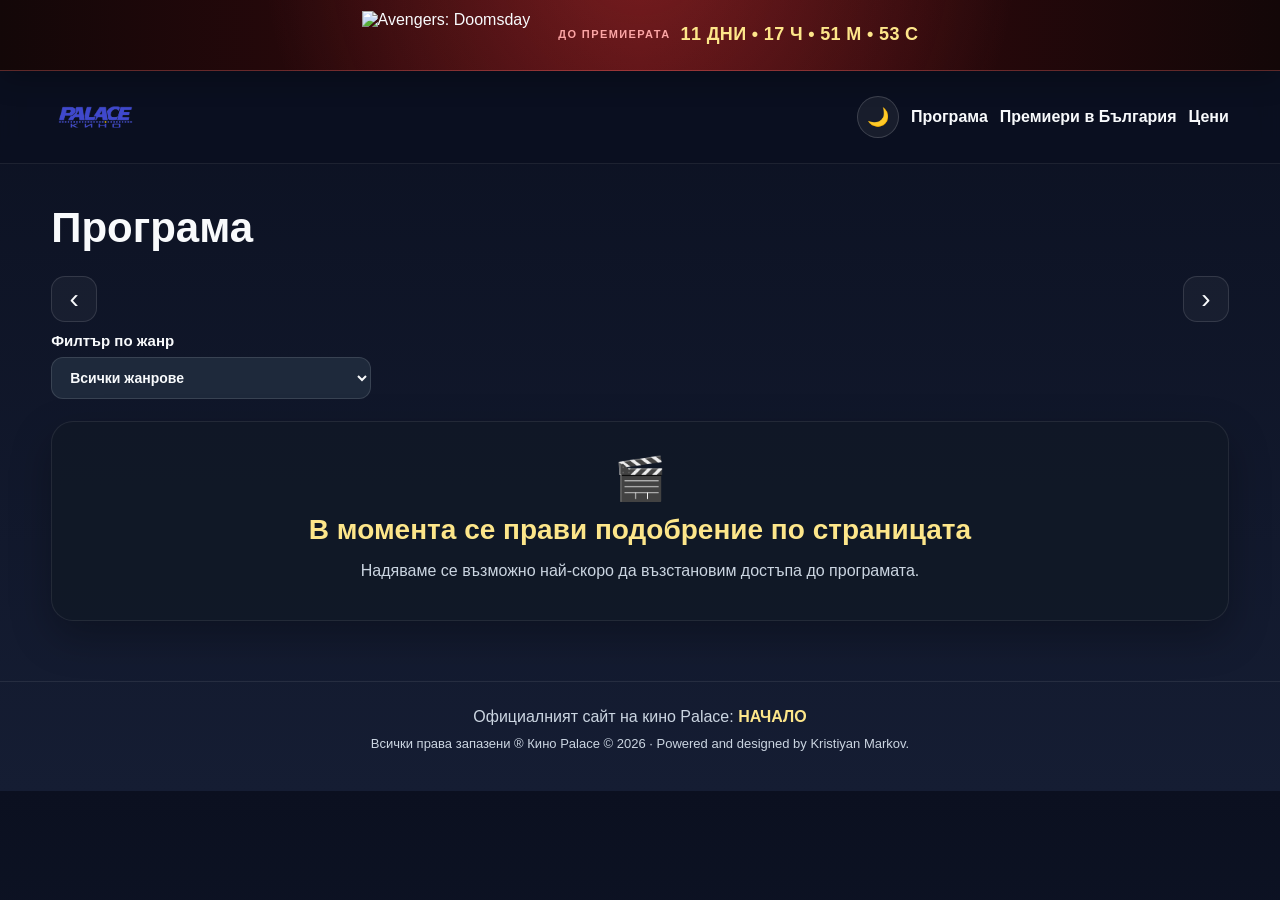
==== commit 71cf3a75: "Add files via upload" ====
--- a/index.html
+++ b/index.html
@@ -2267,19 +2267,47 @@
 
 <script>
 (function () {
+  const API_BASE = "https://kinopalace-api.kristiyanmarkov44.workers.dev";
   const timer = document.getElementById("doomsday-timer");
   if (!timer) return;
 
-  /*
-    Премиера: 18 декември 2026 г., 00:00 ч. българско време.
-    На 18.12.2026 България е в EET (UTC+02:00).
-    Използването на абсолютен timezone offset прави брояча правилен
-    независимо в коя държава/часова зона е отворен сайтът.
-  */
-  const releaseDate = new Date("2026-12-18T00:00:00+02:00");
+  // 18.12.2026 00:00 in Bulgaria. On this date Sofia is UTC+02:00.
+  const releaseTimestamp = Date.parse("2026-12-18T00:00:00+02:00");
+
+  let serverBaseMs = null;
+  let performanceBaseMs = null;
+
+  async function syncWithServer() {
+    try {
+      // We use the existing Worker. The HTTP Date response header is generated
+      // server-side and is independent of the visitor's computer clock.
+      const response = await fetch(`${API_BASE}/api/public-version?_time=${Date.now()}`, {
+        method: "GET",
+        cache: "no-store"
+      });
+
+      const dateHeader = response.headers.get("Date");
+      if (!dateHeader) throw new Error("Missing server Date header");
+
+      const parsed = Date.parse(dateHeader);
+      if (!Number.isFinite(parsed)) throw new Error("Invalid server Date header");
+
+      serverBaseMs = parsed;
+      performanceBaseMs = performance.now();
+    } catch (error) {
+      console.warn("Server time sync failed; using device clock temporarily.", error);
+      serverBaseMs = Date.now();
+      performanceBaseMs = performance.now();
+    }
+  }
+
+  function nowMs() {
+    if (serverBaseMs === null || performanceBaseMs === null) return Date.now();
+    return serverBaseMs + (performance.now() - performanceBaseMs);
+  }
 
   function updateDoomsdayCountdown() {
-    const diff = releaseDate.getTime() - Date.now();
+    const diff = releaseTimestamp - nowMs();
 
     if (diff <= 0) {
       timer.textContent = "🎬 ВЕЧЕ Е ПО КИНАТА";
@@ -2297,8 +2325,21 @@
       `${String(minutes).padStart(2, "0")} М • ${String(seconds).padStart(2, "0")} С`;
   }
 
-  updateDoomsdayCountdown();
-  setInterval(updateDoomsdayCountdown, 1000);
+  async function start() {
+    await syncWithServer();
+    updateDoomsdayCountdown();
+    setInterval(updateDoomsdayCountdown, 1000);
+
+    // Re-sync every 10 minutes to prevent clock drift.
+    setInterval(syncWithServer, 10 * 60 * 1000);
+
+    // Re-sync when the visitor returns to the tab/device after sleep.
+    document.addEventListener("visibilitychange", () => {
+      if (!document.hidden) syncWithServer();
+    });
+  }
+
+  start();
 })();
 </script>
 
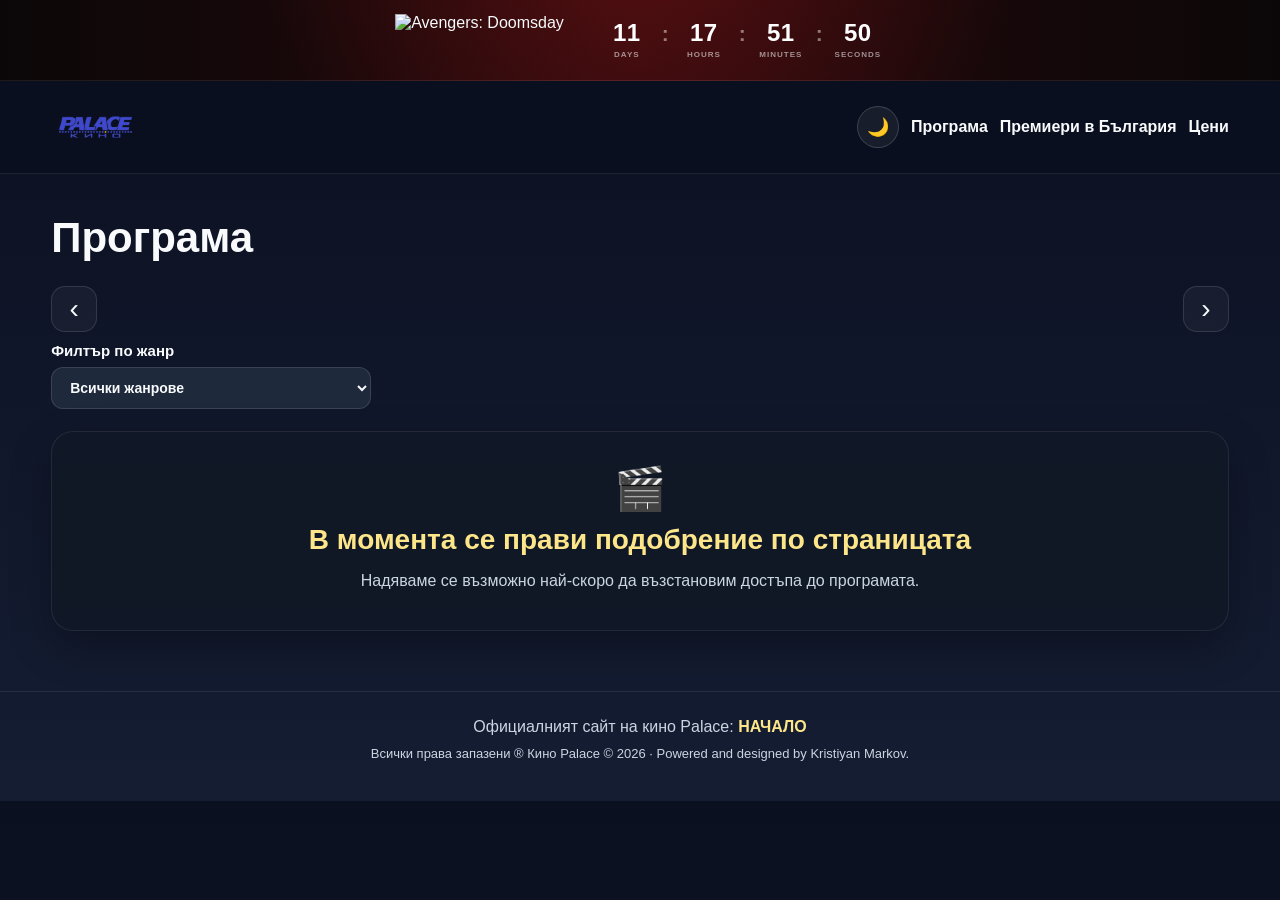
==== commit 41a8aaab: "Add files via upload" ====
--- a/index.html
+++ b/index.html
@@ -89,13 +89,21 @@
 
 <body>
 
+
   <!-- AVENGERS: DOOMSDAY COUNTDOWN -->
   <div class="doomsday-banner" id="doomsday-countdown">
     <div class="doomsday-content">
-      <img class="doomsday-logo" src="https://lumiere-a.akamaihd.net/v1/images/image_2aea2259.png" alt="Avengers: Doomsday">
-      <div class="doomsday-right">
-        <span class="doomsday-label">ДО ПРЕМИЕРАТА</span>
-        <span class="doomsday-timer" id="doomsday-timer">Зареждане...</span>
+      <img class="doomsday-logo"
+           src="https://lumiere-a.akamaihd.net/v1/images/image_2aea2259.png"
+           alt="Avengers: Doomsday">
+      <div class="doomsday-clock" aria-label="Avengers Doomsday countdown">
+        <div class="doomsday-unit"><strong id="dd-days">00</strong><span>DAYS</span></div>
+        <div class="doomsday-separator">:</div>
+        <div class="doomsday-unit"><strong id="dd-hours">00</strong><span>HOURS</span></div>
+        <div class="doomsday-separator">:</div>
+        <div class="doomsday-unit"><strong id="dd-minutes">00</strong><span>MINUTES</span></div>
+        <div class="doomsday-separator">:</div>
+        <div class="doomsday-unit"><strong id="dd-seconds">00</strong><span>SECONDS</span></div>
       </div>
     </div>
   </div>
@@ -2267,79 +2275,33 @@
 
 <script>
 (function () {
-  const API_BASE = "https://kinopalace-api.kristiyanmarkov44.workers.dev";
-  const timer = document.getElementById("doomsday-timer");
-  if (!timer) return;
-
-  // 18.12.2026 00:00 in Bulgaria. On this date Sofia is UTC+02:00.
-  const releaseTimestamp = Date.parse("2026-12-18T00:00:00+02:00");
-
-  let serverBaseMs = null;
-  let performanceBaseMs = null;
-
-  async function syncWithServer() {
-    try {
-      // We use the existing Worker. The HTTP Date response header is generated
-      // server-side and is independent of the visitor's computer clock.
-      const response = await fetch(`${API_BASE}/api/public-version?_time=${Date.now()}`, {
-        method: "GET",
-        cache: "no-store"
-      });
-
-      const dateHeader = response.headers.get("Date");
-      if (!dateHeader) throw new Error("Missing server Date header");
-
-      const parsed = Date.parse(dateHeader);
-      if (!Number.isFinite(parsed)) throw new Error("Invalid server Date header");
-
-      serverBaseMs = parsed;
-      performanceBaseMs = performance.now();
-    } catch (error) {
-      console.warn("Server time sync failed; using device clock temporarily.", error);
-      serverBaseMs = Date.now();
-      performanceBaseMs = performance.now();
-    }
+  const daysEl = document.getElementById("dd-days");
+  const hoursEl = document.getElementById("dd-hours");
+  const minutesEl = document.getElementById("dd-minutes");
+  const secondsEl = document.getElementById("dd-seconds");
+  if (!daysEl || !hoursEl || !minutesEl || !secondsEl) return;
+
+  // 18 Dec 2026, 00:00 in Europe/Sofia.
+  // Bulgaria is UTC+02:00 on this date.
+  const releaseTime = Date.parse("2026-12-18T00:00:00+02:00");
+
+  function render() {
+    const diff = Math.max(0, releaseTime - Date.now());
+    const total = Math.floor(diff / 1000);
+
+    const days = Math.floor(total / 86400);
+    const hours = Math.floor((total % 86400) / 3600);
+    const minutes = Math.floor((total % 3600) / 60);
+    const seconds = total % 60;
+
+    daysEl.textContent = String(days).padStart(2, "0");
+    hoursEl.textContent = String(hours).padStart(2, "0");
+    minutesEl.textContent = String(minutes).padStart(2, "0");
+    secondsEl.textContent = String(seconds).padStart(2, "0");
   }
 
-  function nowMs() {
-    if (serverBaseMs === null || performanceBaseMs === null) return Date.now();
-    return serverBaseMs + (performance.now() - performanceBaseMs);
-  }
-
-  function updateDoomsdayCountdown() {
-    const diff = releaseTimestamp - nowMs();
-
-    if (diff <= 0) {
-      timer.textContent = "🎬 ВЕЧЕ Е ПО КИНАТА";
-      return;
-    }
-
-    const totalSeconds = Math.floor(diff / 1000);
-    const days = Math.floor(totalSeconds / 86400);
-    const hours = Math.floor((totalSeconds % 86400) / 3600);
-    const minutes = Math.floor((totalSeconds % 3600) / 60);
-    const seconds = totalSeconds % 60;
-
-    timer.textContent =
-      `${days} ДНИ • ${String(hours).padStart(2, "0")} Ч • ` +
-      `${String(minutes).padStart(2, "0")} М • ${String(seconds).padStart(2, "0")} С`;
-  }
-
-  async function start() {
-    await syncWithServer();
-    updateDoomsdayCountdown();
-    setInterval(updateDoomsdayCountdown, 1000);
-
-    // Re-sync every 10 minutes to prevent clock drift.
-    setInterval(syncWithServer, 10 * 60 * 1000);
-
-    // Re-sync when the visitor returns to the tab/device after sleep.
-    document.addEventListener("visibilitychange", () => {
-      if (!document.hidden) syncWithServer();
-    });
-  }
-
-  start();
+  render();
+  setInterval(render, 1000);
 })();
 </script>
 
--- a/style.css
+++ b/style.css
@@ -1823,64 +1823,69 @@
   width:100%;
   position:relative;
   z-index:60;
-  padding:8px 18px;
+  padding:9px 18px;
   background:
-    radial-gradient(circle at 50% -80%, rgba(239,68,68,.34), transparent 58%),
-    linear-gradient(90deg, #130708 0%, #3b090d 50%, #130708 100%);
-  border-bottom:1px solid rgba(248,113,113,.32);
-  box-shadow:0 8px 28px rgba(0,0,0,.24);
+    radial-gradient(circle at 50% -120%, rgba(170,25,25,.38), transparent 58%),
+    linear-gradient(90deg,#0b0708 0%,#26090c 50%,#0b0708 100%);
+  border-bottom:1px solid rgba(255,255,255,.08);
 }
 .doomsday-content{
-  width:min(1180px, 92%);
+  width:min(1180px,94%);
   margin:0 auto;
-  min-height:54px;
+  min-height:62px;
   display:flex;
   align-items:center;
   justify-content:center;
-  gap:28px;
-  text-align:center;
+  gap:36px;
 }
 .doomsday-logo{
   display:block;
   width:auto;
-  height:48px;
-  max-width:260px;
+  height:52px;
+  max-width:270px;
   object-fit:contain;
 }
-.doomsday-right{
-  display:flex;
-  align-items:center;
+.doomsday-clock{
+  display:flex;
+  align-items:flex-start;
   justify-content:center;
-  gap:10px;
-  flex-wrap:wrap;
-}
-.doomsday-label{
-  color:#fca5a5;
-  font-size:11px;
+  gap:8px;
+  color:#fff;
+  font-variant-numeric:tabular-nums;
+}
+.doomsday-unit{
+  min-width:54px;
+  display:flex;
+  flex-direction:column;
+  align-items:center;
+}
+.doomsday-unit strong{
+  font-size:24px;
   line-height:1;
   font-weight:900;
-  letter-spacing:1.4px;
-  white-space:nowrap;
-}
-.doomsday-timer{
-  color:#fde68a;
-  font-size:18px;
-  line-height:1.1;
-  font-weight:900;
-  letter-spacing:.35px;
-  white-space:nowrap;
-  font-variant-numeric:tabular-nums;
-}
-body.light .doomsday-banner{
-  background:
-    radial-gradient(circle at 50% -80%, rgba(239,68,68,.28), transparent 58%),
-    linear-gradient(90deg, #2a080b 0%, #641119 50%, #2a080b 100%);
-}
-@media (max-width:760px){
-  .doomsday-banner{padding:7px 10px;}
-  .doomsday-content{width:100%;min-height:58px;flex-direction:column;gap:4px;}
-  .doomsday-logo{height:35px;max-width:210px;}
-  .doomsday-right{gap:7px;}
-  .doomsday-label{font-size:9px;letter-spacing:.8px;}
-  .doomsday-timer{font-size:13px;}
-}
+  letter-spacing:.5px;
+}
+.doomsday-unit span{
+  margin-top:6px;
+  color:rgba(255,255,255,.55);
+  font-size:8px;
+  line-height:1;
+  font-weight:800;
+  letter-spacing:1px;
+}
+.doomsday-separator{
+  padding-top:1px;
+  color:rgba(255,255,255,.45);
+  font-size:21px;
+  font-weight:700;
+}
+@media(max-width:760px){
+  .doomsday-banner{padding:8px 8px;}
+  .doomsday-content{width:100%;min-height:75px;flex-direction:column;gap:7px;}
+  .doomsday-logo{height:35px;max-width:205px;}
+  .doomsday-clock{gap:3px;}
+  .doomsday-unit{min-width:45px;}
+  .doomsday-unit strong{font-size:19px;}
+  .doomsday-unit span{margin-top:4px;font-size:6px;letter-spacing:.6px;}
+  .doomsday-separator{font-size:17px;}
+}
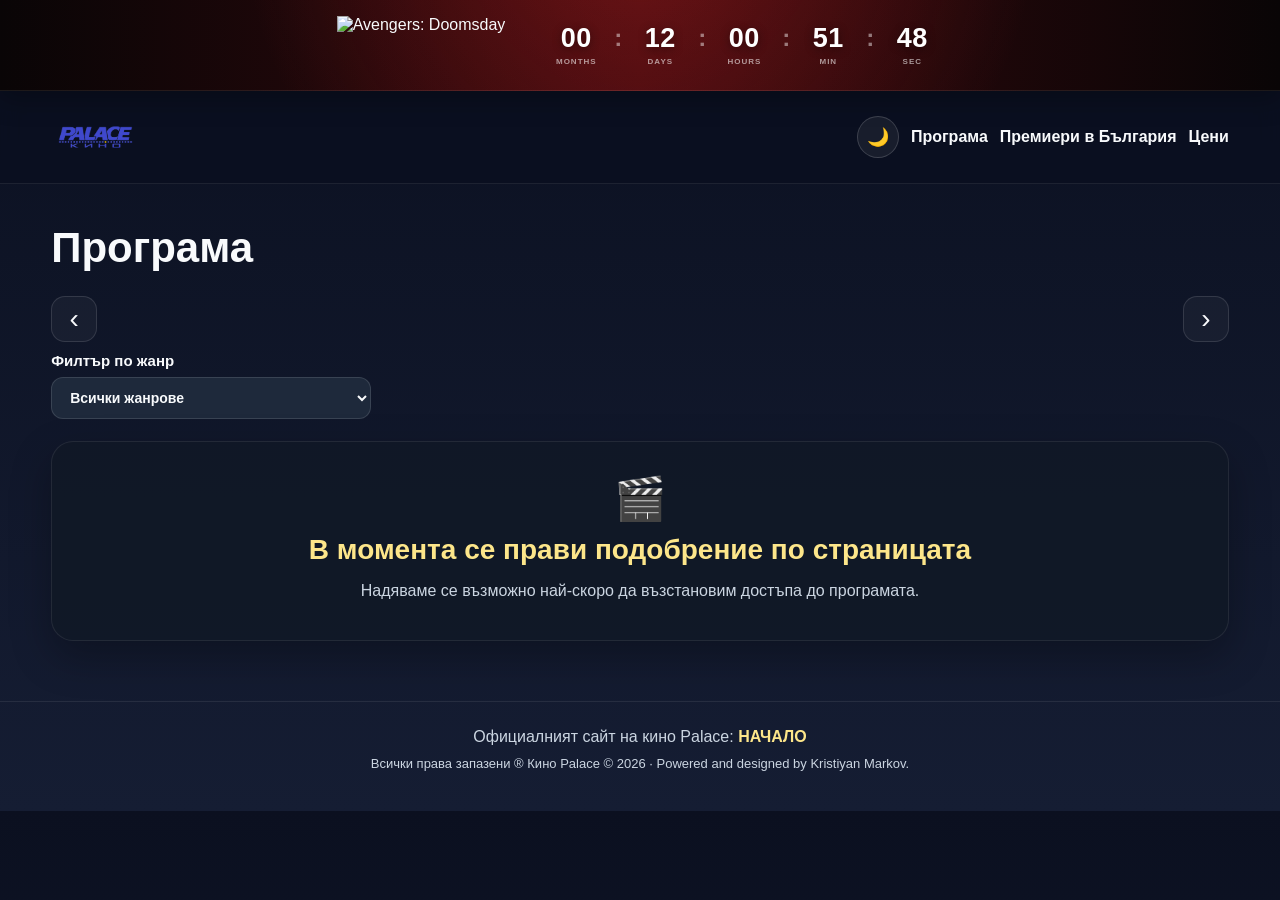
==== commit dd496652: "Refactor countdown timer to include months" ====
--- a/index.html
+++ b/index.html
@@ -93,17 +93,13 @@
   <!-- AVENGERS: DOOMSDAY COUNTDOWN -->
   <div class="doomsday-banner" id="doomsday-countdown">
     <div class="doomsday-content">
-      <img class="doomsday-logo"
-           src="https://lumiere-a.akamaihd.net/v1/images/image_2aea2259.png"
-           alt="Avengers: Doomsday">
+      <img class="doomsday-logo" src="https://lumiere-a.akamaihd.net/v1/images/image_2aea2259.png" alt="Avengers: Doomsday">
       <div class="doomsday-clock" aria-label="Avengers Doomsday countdown">
-        <div class="doomsday-unit"><strong id="dd-days">00</strong><span>DAYS</span></div>
-        <div class="doomsday-separator">:</div>
-        <div class="doomsday-unit"><strong id="dd-hours">00</strong><span>HOURS</span></div>
-        <div class="doomsday-separator">:</div>
-        <div class="doomsday-unit"><strong id="dd-minutes">00</strong><span>MINUTES</span></div>
-        <div class="doomsday-separator">:</div>
-        <div class="doomsday-unit"><strong id="dd-seconds">00</strong><span>SECONDS</span></div>
+        <div class="doomsday-unit"><strong id="dd-months">00</strong><span>MONTHS</span></div><div class="doomsday-separator">:</div>
+        <div class="doomsday-unit"><strong id="dd-days">00</strong><span>DAYS</span></div><div class="doomsday-separator">:</div>
+        <div class="doomsday-unit"><strong id="dd-hours">00</strong><span>HOURS</span></div><div class="doomsday-separator">:</div>
+        <div class="doomsday-unit"><strong id="dd-minutes">00</strong><span>MIN</span></div><div class="doomsday-separator">:</div>
+        <div class="doomsday-unit"><strong id="dd-seconds">00</strong><span>SEC</span></div>
       </div>
     </div>
   </div>
@@ -2275,33 +2271,43 @@
 
 <script>
 (function () {
-  const daysEl = document.getElementById("dd-days");
-  const hoursEl = document.getElementById("dd-hours");
-  const minutesEl = document.getElementById("dd-minutes");
-  const secondsEl = document.getElementById("dd-seconds");
-  if (!daysEl || !hoursEl || !minutesEl || !secondsEl) return;
-
-  // 18 Dec 2026, 00:00 in Europe/Sofia.
-  // Bulgaria is UTC+02:00 on this date.
-  const releaseTime = Date.parse("2026-12-18T00:00:00+02:00");
-
-  function render() {
-    const diff = Math.max(0, releaseTime - Date.now());
-    const total = Math.floor(diff / 1000);
-
-    const days = Math.floor(total / 86400);
-    const hours = Math.floor((total % 86400) / 3600);
-    const minutes = Math.floor((total % 3600) / 60);
-    const seconds = total % 60;
-
-    daysEl.textContent = String(days).padStart(2, "0");
-    hoursEl.textContent = String(hours).padStart(2, "0");
-    minutesEl.textContent = String(minutes).padStart(2, "0");
-    secondsEl.textContent = String(seconds).padStart(2, "0");
+  const M=document.getElementById("dd-months"),D=document.getElementById("dd-days"),
+        H=document.getElementById("dd-hours"),N=document.getElementById("dd-minutes"),
+        S=document.getElementById("dd-seconds");
+  if(!M||!D||!H||!N||!S)return;
+
+  const releaseTime=Date.parse("2026-12-18T05:00:00Z");
+
+  function addMonths(date,n){
+    const d=new Date(date.getTime());
+    d.setUTCMonth(d.getUTCMonth()+n);
+    return d;
   }
 
+  function render(){
+    const now=new Date();
+    if(now.getTime()>=releaseTime){
+      M.textContent=D.textContent=H.textContent=N.textContent=S.textContent="00";
+      return;
+    }
+    const end=new Date(releaseTime);
+    let months=(end.getUTCFullYear()-now.getUTCFullYear())*12+
+               (end.getUTCMonth()-now.getUTCMonth());
+    let anchor=addMonths(now,months);
+    if(anchor.getTime()>releaseTime){months--;anchor=addMonths(now,months);}
+    const total=Math.floor((releaseTime-anchor.getTime())/1000);
+    const days=Math.floor(total/86400);
+    const hours=Math.floor((total%86400)/3600);
+    const minutes=Math.floor((total%3600)/60);
+    const seconds=total%60;
+    M.textContent=String(months).padStart(2,"0");
+    D.textContent=String(days).padStart(2,"0");
+    H.textContent=String(hours).padStart(2,"0");
+    N.textContent=String(minutes).padStart(2,"0");
+    S.textContent=String(seconds).padStart(2,"0");
+  }
   render();
-  setInterval(render, 1000);
+  setInterval(render,1000);
 })();
 </script>
 
--- a/style.css
+++ b/style.css
@@ -1814,78 +1814,345 @@
   border-radius:10px;
   display:inline-block;
 }
-
-
-/* =========================
+/* =========================================================
    AVENGERS: DOOMSDAY COUNTDOWN
-   ========================= */
-.doomsday-banner{
-  width:100%;
-  position:relative;
-  z-index:60;
-  padding:9px 18px;
+   ========================================================= */
+
+.doomsday-banner {
+  width: 100%;
+  position: relative;
+  z-index: 60;
+
+  padding: 10px 16px;
+
   background:
-    radial-gradient(circle at 50% -120%, rgba(170,25,25,.38), transparent 58%),
-    linear-gradient(90deg,#0b0708 0%,#26090c 50%,#0b0708 100%);
-  border-bottom:1px solid rgba(255,255,255,.08);
-}
-.doomsday-content{
-  width:min(1180px,94%);
-  margin:0 auto;
-  min-height:62px;
-  display:flex;
-  align-items:center;
-  justify-content:center;
-  gap:36px;
-}
-.doomsday-logo{
-  display:block;
-  width:auto;
-  height:52px;
-  max-width:270px;
-  object-fit:contain;
-}
-.doomsday-clock{
-  display:flex;
-  align-items:flex-start;
-  justify-content:center;
-  gap:8px;
-  color:#fff;
-  font-variant-numeric:tabular-nums;
-}
-.doomsday-unit{
-  min-width:54px;
-  display:flex;
-  flex-direction:column;
-  align-items:center;
-}
-.doomsday-unit strong{
-  font-size:24px;
-  line-height:1;
-  font-weight:900;
-  letter-spacing:.5px;
-}
-.doomsday-unit span{
-  margin-top:6px;
-  color:rgba(255,255,255,.55);
-  font-size:8px;
-  line-height:1;
-  font-weight:800;
-  letter-spacing:1px;
-}
-.doomsday-separator{
-  padding-top:1px;
-  color:rgba(255,255,255,.45);
-  font-size:21px;
-  font-weight:700;
-}
-@media(max-width:760px){
-  .doomsday-banner{padding:8px 8px;}
-  .doomsday-content{width:100%;min-height:75px;flex-direction:column;gap:7px;}
-  .doomsday-logo{height:35px;max-width:205px;}
-  .doomsday-clock{gap:3px;}
-  .doomsday-unit{min-width:45px;}
-  .doomsday-unit strong{font-size:19px;}
-  .doomsday-unit span{margin-top:4px;font-size:6px;letter-spacing:.6px;}
-  .doomsday-separator{font-size:17px;}
-}
+    radial-gradient(
+      circle at 50% -100%,
+      rgba(220, 38, 38, 0.35),
+      transparent 60%
+    ),
+    linear-gradient(
+      90deg,
+      #090506 0%,
+      #35090d 50%,
+      #090506 100%
+    );
+
+  border-bottom: 1px solid rgba(255, 255, 255, 0.08);
+
+  box-shadow:
+    0 8px 25px rgba(0, 0, 0, 0.25);
+
+  box-sizing: border-box;
+}
+
+
+/* ОСНОВНО СЪДЪРЖАНИЕ */
+
+.doomsday-content {
+  width: min(1180px, 100%);
+  margin: 0 auto;
+
+  min-height: 70px;
+
+  display: flex;
+  align-items: center;
+  justify-content: center;
+
+  gap: 40px;
+
+  box-sizing: border-box;
+}
+
+
+/* AVENGERS LOGO */
+
+.doomsday-logo {
+  display: block;
+
+  width: auto;
+  height: 58px;
+
+  max-width: 280px;
+
+  object-fit: contain;
+
+  flex-shrink: 0;
+}
+
+
+/* COUNTDOWN */
+
+.doomsday-clock {
+  display: flex !important;
+  flex-direction: row !important;
+
+  align-items: flex-start;
+  justify-content: center;
+
+  flex-wrap: nowrap !important;
+
+  gap: 7px;
+
+  color: #ffffff;
+
+  font-variant-numeric: tabular-nums;
+
+  white-space: nowrap;
+}
+
+
+/* DAYS / HOURS / MINUTES / SECONDS */
+
+.doomsday-unit {
+  display: flex !important;
+  flex-direction: column !important;
+
+  align-items: center;
+  justify-content: center;
+
+  min-width: 62px;
+
+  color: #ffffff;
+}
+
+
+/* ЧИСЛАТА */
+
+.doomsday-unit strong {
+  display: block;
+
+  margin: 0;
+  padding: 0;
+
+  color: #ffffff !important;
+
+  font-size: 27px;
+  line-height: 1;
+
+  font-weight: 900;
+
+  letter-spacing: 0.5px;
+
+  text-shadow:
+    0 2px 10px rgba(0, 0, 0, 0.45);
+}
+
+
+/* DAYS / HOURS / MINUTES / SECONDS */
+
+.doomsday-unit span {
+  display: block;
+
+  margin-top: 6px;
+
+  color: rgba(255, 255, 255, 0.58) !important;
+
+  font-size: 8px;
+  line-height: 1;
+
+  font-weight: 800;
+
+  letter-spacing: 1px;
+
+  text-transform: uppercase;
+}
+
+
+/* : */
+
+.doomsday-separator {
+  display: block;
+
+  padding-top: 1px;
+
+  color: rgba(255, 255, 255, 0.45) !important;
+
+  font-size: 24px;
+  line-height: 1;
+
+  font-weight: 700;
+}
+
+
+/* =========================================================
+   TABLET
+   ========================================================= */
+
+@media (max-width: 900px) {
+
+  .doomsday-content {
+    gap: 25px;
+  }
+
+  .doomsday-logo {
+    height: 48px;
+    max-width: 230px;
+  }
+
+  .doomsday-unit {
+    min-width: 54px;
+  }
+
+  .doomsday-unit strong {
+    font-size: 23px;
+  }
+
+}
+
+
+/* =========================================================
+   MOBILE
+   ========================================================= */
+
+@media (max-width: 760px) {
+
+  .doomsday-banner {
+    padding: 9px 10px;
+  }
+
+
+  .doomsday-content {
+    width: 100%;
+
+    min-height: 105px;
+
+    display: flex !important;
+    flex-direction: column !important;
+
+    align-items: center;
+    justify-content: center;
+
+    gap: 8px;
+  }
+
+
+  /* LOGO */
+
+  .doomsday-logo {
+    width: auto;
+
+    height: 42px;
+
+    max-width: 210px;
+
+    margin: 0 auto;
+
+    object-fit: contain;
+  }
+
+
+  /* COUNTDOWN - ВИНАГИ НА ЕДИН РЕД */
+
+  .doomsday-clock {
+    width: 100%;
+
+    display: flex !important;
+    flex-direction: row !important;
+
+    align-items: flex-start;
+    justify-content: center;
+
+    flex-wrap: nowrap !important;
+
+    gap: 4px;
+
+    white-space: nowrap;
+  }
+
+
+  .doomsday-unit {
+    display: flex !important;
+    flex-direction: column !important;
+
+    align-items: center;
+
+    min-width: 48px;
+
+    width: auto;
+  }
+
+
+  .doomsday-unit strong {
+    color: #ffffff !important;
+
+    font-size: 21px;
+    line-height: 1;
+
+    font-weight: 900;
+  }
+
+
+  .doomsday-unit span {
+    margin-top: 5px;
+
+    color: rgba(255, 255, 255, 0.58) !important;
+
+    font-size: 6px;
+
+    line-height: 1;
+
+    font-weight: 800;
+
+    letter-spacing: 0.6px;
+  }
+
+
+  .doomsday-separator {
+    padding-top: 0;
+
+    color: rgba(255, 255, 255, 0.45) !important;
+
+    font-size: 19px;
+
+    line-height: 1;
+
+    font-weight: 700;
+  }
+
+}
+
+
+/* =========================================================
+   SMALL PHONES
+   ========================================================= */
+
+@media (max-width: 390px) {
+
+  .doomsday-content {
+    min-height: 100px;
+  }
+
+
+  .doomsday-logo {
+    height: 37px;
+    max-width: 185px;
+  }
+
+
+  .doomsday-clock {
+    gap: 2px;
+  }
+
+
+  .doomsday-unit {
+    min-width: 43px;
+  }
+
+
+  .doomsday-unit strong {
+    font-size: 19px;
+  }
+
+
+  .doomsday-unit span {
+    font-size: 5.5px;
+    letter-spacing: 0.4px;
+  }
+
+
+  .doomsday-separator {
+    font-size: 17px;
+  }
+
+}
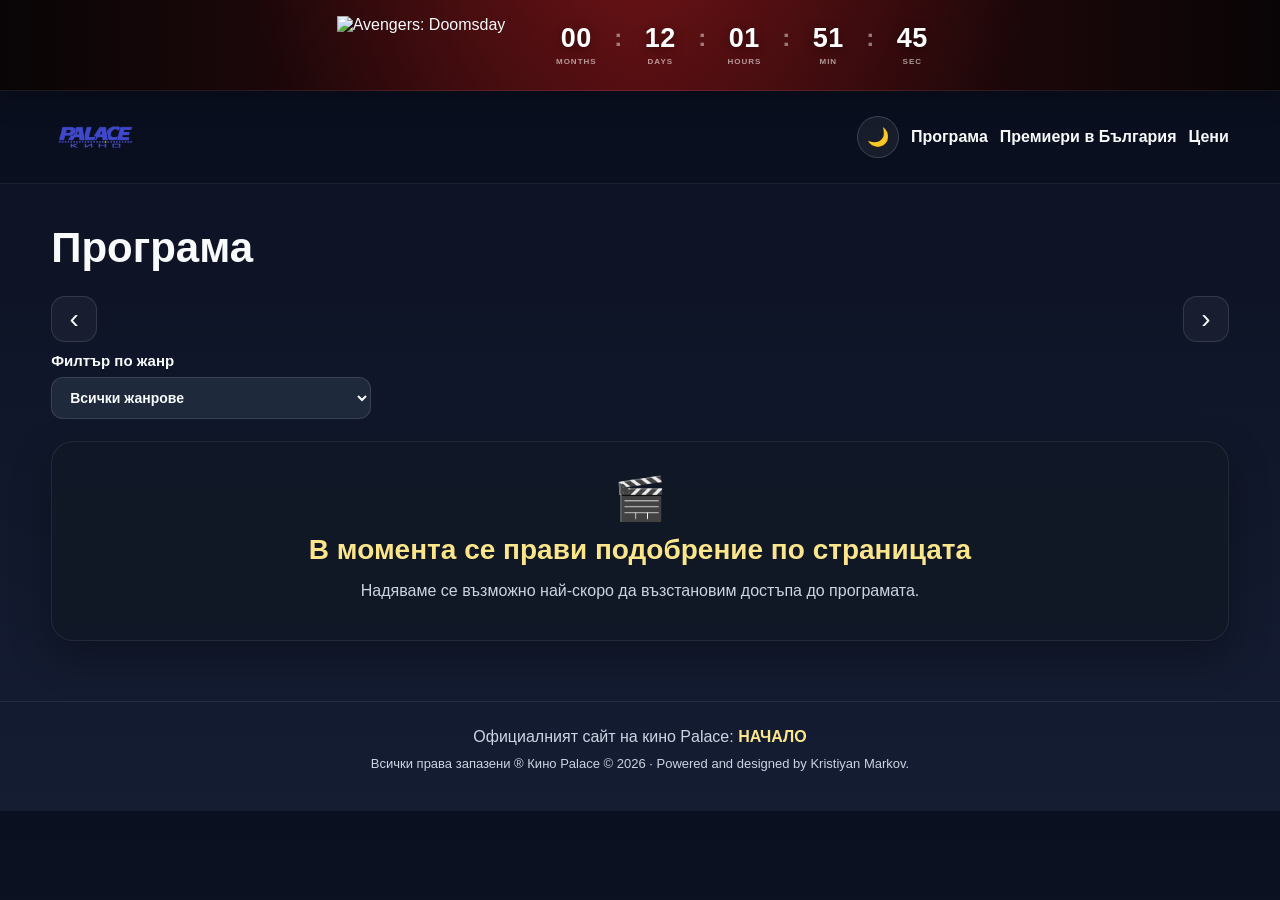
==== commit f998dc38: "Update release time to 06:00 UTC" ====
--- a/index.html
+++ b/index.html
@@ -2276,7 +2276,7 @@
         S=document.getElementById("dd-seconds");
   if(!M||!D||!H||!N||!S)return;
 
-  const releaseTime=Date.parse("2026-12-18T05:00:00Z");
+  const releaseTime=Date.parse("2026-12-18T06:00:00Z");
 
   function addMonths(date,n){
     const d=new Date(date.getTime());
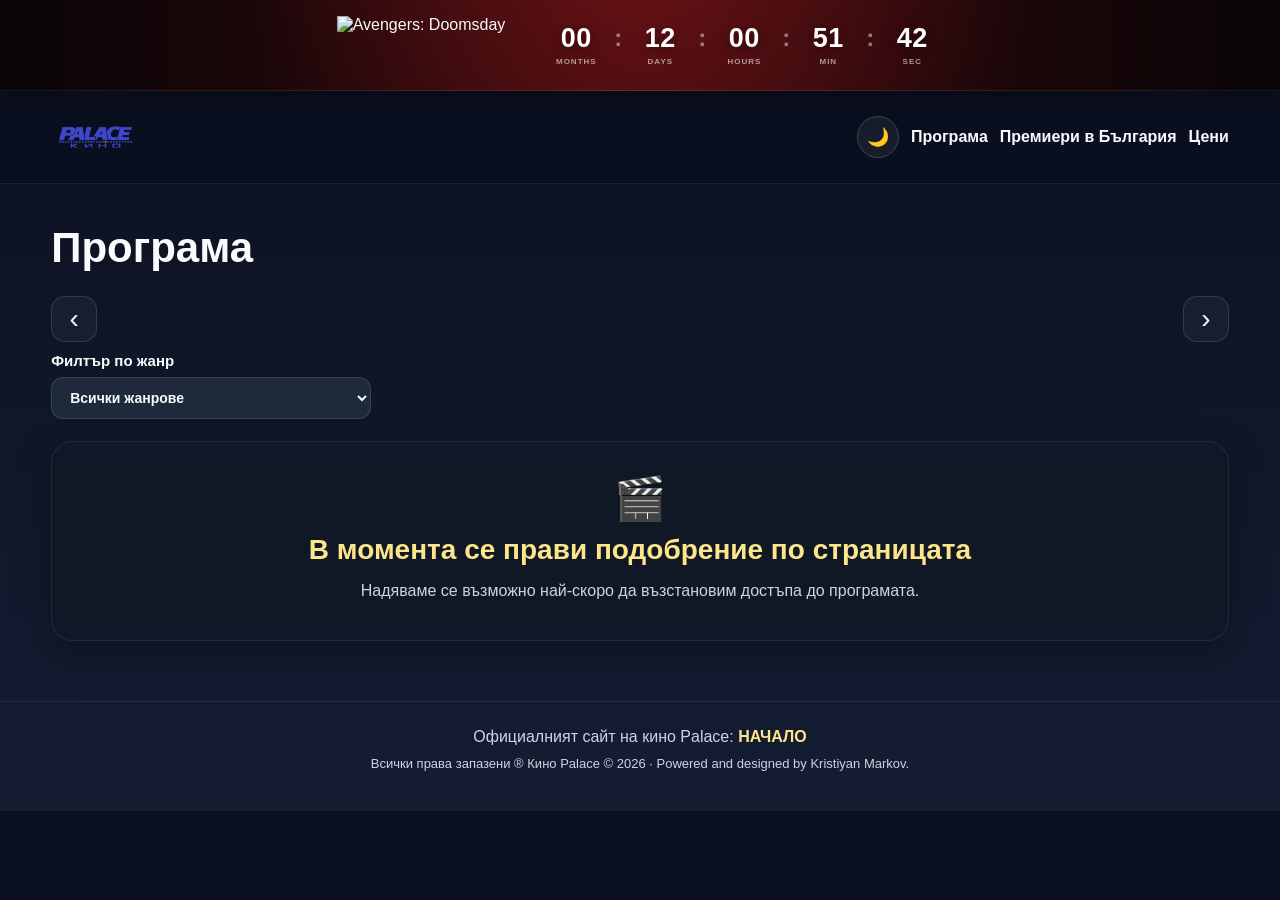
==== commit 0164ca9d: "Update release time to 2026-12-18T05:00:00Z" ====
--- a/index.html
+++ b/index.html
@@ -2276,7 +2276,7 @@
         S=document.getElementById("dd-seconds");
   if(!M||!D||!H||!N||!S)return;
 
-  const releaseTime=Date.parse("2026-12-18T06:00:00Z");
+  const releaseTime=Date.parse("2026-12-18T05:00:00Z");
 
   function addMonths(date,n){
     const d=new Date(date.getTime());
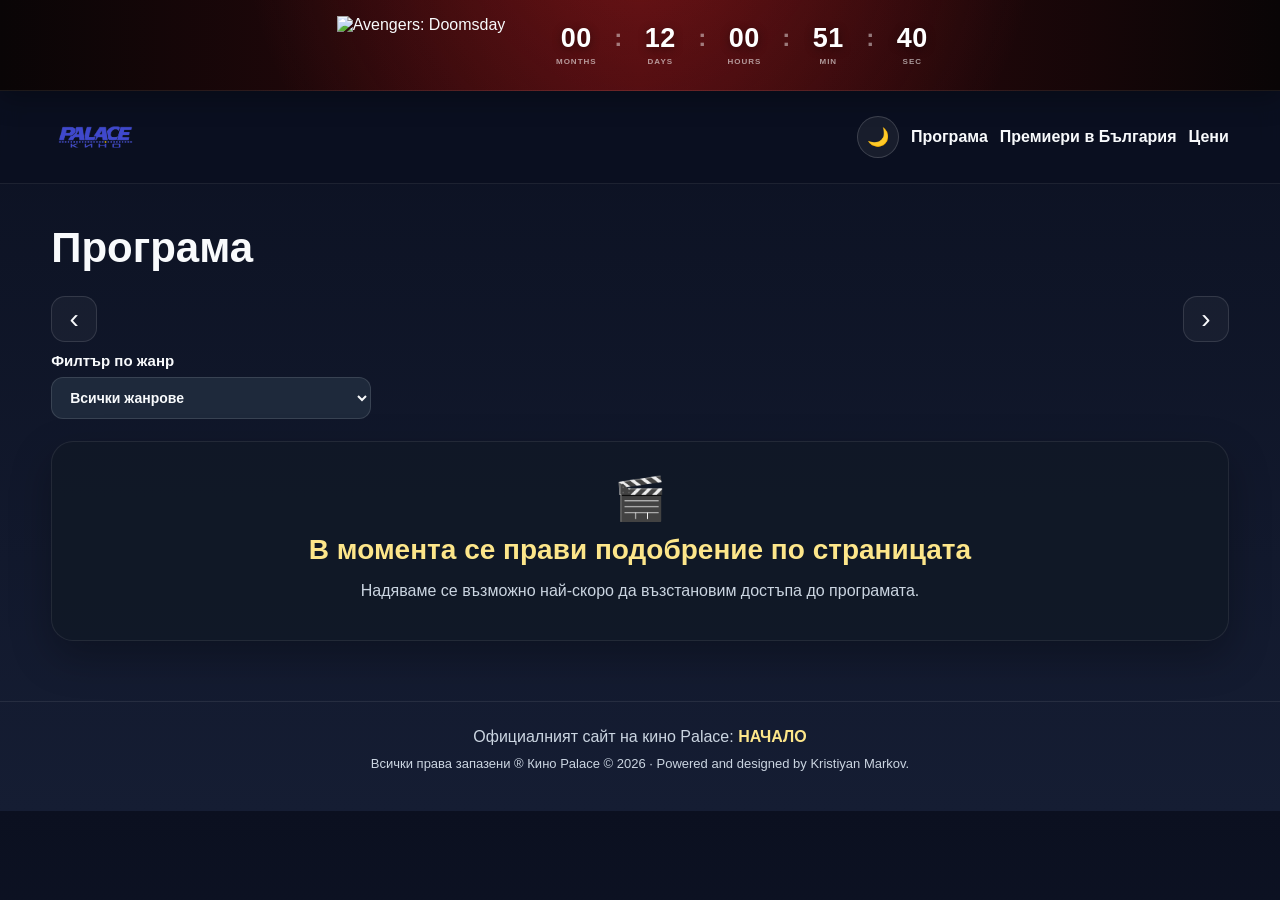
==== commit 644406ee: "Add fan price handling to ticket pricing logic" ====
--- a/index.html
+++ b/index.html
@@ -641,7 +641,9 @@
 
               price_standard_eur: 0,
 
-              price_reduced_eur: 0
+              price_reduced_eur: 0,
+
+              price_fan_eur: 0
 
             };
           }
@@ -703,6 +705,11 @@
             price_reduced_eur:
               Number(
                 item.price_reduced_eur || 0
+              ),
+
+            price_fan_eur:
+              Number(
+                item.price_fan_eur || 0
               )
 
           };
@@ -1729,6 +1736,10 @@
                 Number(
                   item.price_reduced_eur || 0
                 ) > 0
+                ||
+                Number(
+                  item.price_fan_eur || 0
+                ) > 0
             );
 
 
@@ -1748,11 +1759,17 @@
             ) > 0;
 
 
+          const hasFanPrice =
+            Number(
+              firstPricedTime?.price_fan_eur || 0
+            ) > 0;
+
           const priceHtml =
 
             (
               hasStandardPrice ||
-              hasReducedPrice
+              hasReducedPrice ||
+              hasFanPrice
             )
 
             ?
@@ -1833,7 +1850,21 @@
                     ""
                 }
 
-              </div>
+              
+                ${
+                  hasFanPrice
+                    ? `
+                      <div class="ticket-price-line ticket-price-fan">
+                        <span class="ticket-price-label">Фен билет</span>
+                        <span class="ticket-price-value">
+                          €${Number(firstPricedTime.price_fan_eur).toFixed(2)}
+                        </span>
+                      </div>
+                    `
+                    : ""
+                }
+
+</div>
 
             `
 
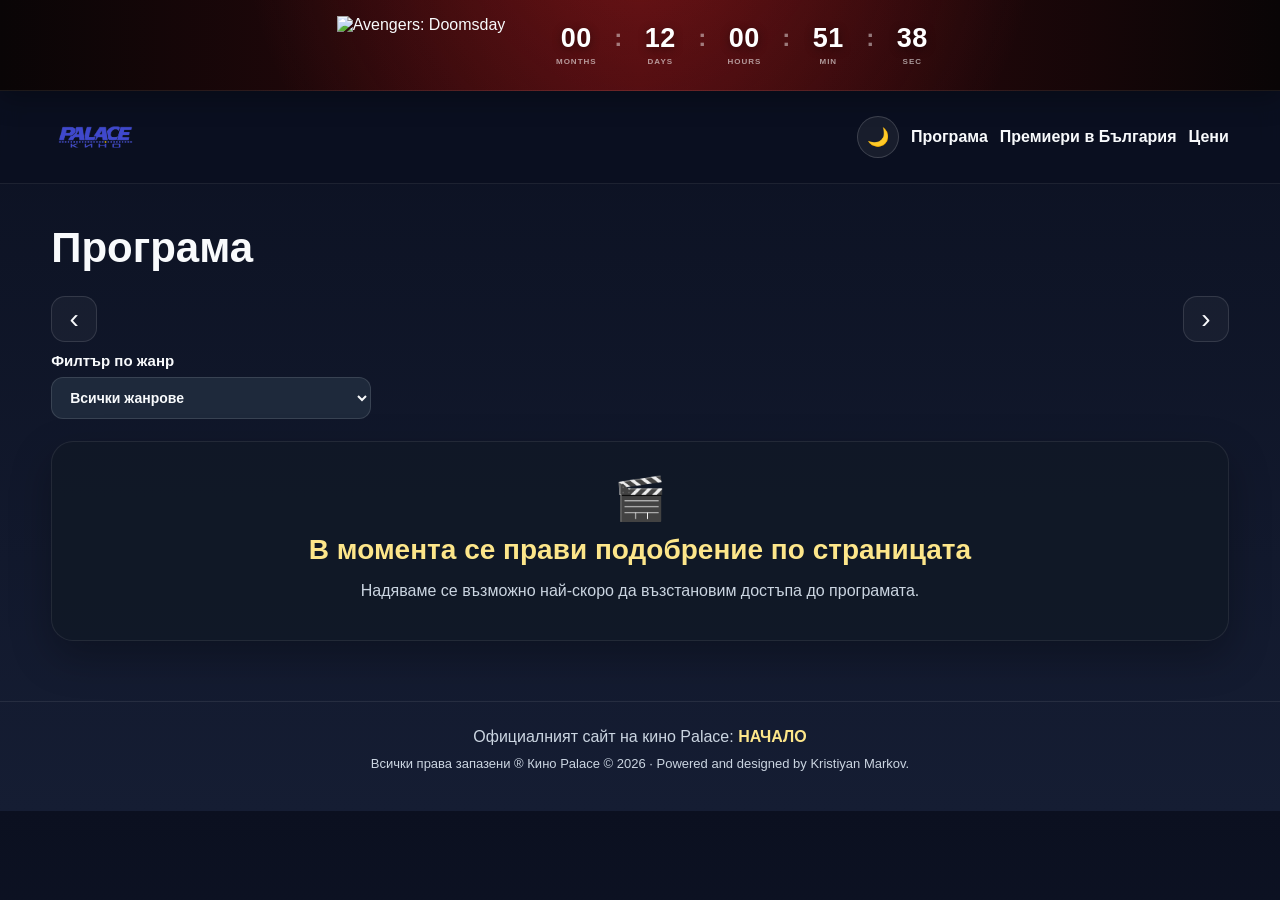
==== commit 1d1aa442: "Update index.html" ====
--- a/index.html
+++ b/index.html
@@ -9,10 +9,6 @@
   <link rel="stylesheet" href="style.css" />
 
   <style>
-    /* =========================
-       GENRE DROPDOWN FILTER
-       ========================= */
-
     .genre-filter-section{
       margin:0 0 22px;
       max-width:320px;
@@ -62,7 +58,6 @@
       color:#111827;
     }
 
-    /* SHOWTIME FORMAT */
     .showtime-format{
       display:block;
       font-size:10px;
@@ -88,8 +83,6 @@
 </head>
 
 <body>
-
-
   <!-- AVENGERS: DOOMSDAY COUNTDOWN -->
   <div class="doomsday-banner" id="doomsday-countdown">
     <div class="doomsday-content">
@@ -104,90 +97,52 @@
     </div>
   </div>
 
-<header>
+  <header>
     <div class="container topbar">
-
       <a href="index.html" class="logo">
         <img src="Blue White Business ID Card.png" alt="Palace Кино" />
       </a>
 
       <div class="nav-wrap">
-
         <button id="theme-toggle" class="theme-toggle" type="button">🌙</button>
-
         <input type="checkbox" id="menu-toggle" class="menu-checkbox" />
-
-        <label for="menu-toggle" class="menu-toggle" aria-label="Отвори меню">
-          ☰
-        </label>
+        <label for="menu-toggle" class="menu-toggle" aria-label="Отвори меню">☰</label>
 
         <nav>
           <a href="index.html">Програма</a>
           <a href="premieres.html">Премиери в България</a>
           <a href="prices.html">Цени</a>
         </nav>
-
       </div>
     </div>
   </header>
 
-
   <main class="container">
-
     <section class="hero">
       <h1 id="week-title">Програма</h1>
     </section>
 
-
     <div class="days-nav">
-
-      <button class="days-arrow" id="days-prev" aria-label="Предишни дни">
-        ‹
-      </button>
-
+      <button class="days-arrow" id="days-prev" aria-label="Предишни дни">‹</button>
       <section class="days-strip" id="days-strip"></section>
-
-      <button class="days-arrow" id="days-next" aria-label="Следващи дни">
-        ›
-      </button>
-
+      <button class="days-arrow" id="days-next" aria-label="Следващи дни">›</button>
     </div>
 
-
-    <!-- ФИЛТЪР ПО ЖАНР -->
     <section class="genre-filter-section" id="genre-filter-section">
-
-      <label for="genre-filter-select" class="genre-filter-title">
-        Филтър по жанр
-      </label>
-
+      <label for="genre-filter-select" class="genre-filter-title">Филтър по жанр</label>
       <select id="genre-filter-select" class="genre-filter-select">
         <option value="all">Всички жанрове</option>
       </select>
-
     </section>
 
-
-    <section class="grid" id="movies-container">
-      Зареждане...
-    </section>
-
+    <section class="grid" id="movies-container">Зареждане...</section>
   </main>
 
-
   <footer>
-
     <div class="container footer-content">
-
       <div>
         Официалният сайт на кино Palace:
-        <a
-          href="https://kinopalace.bg/"
-          target="_blank"
-          rel="noopener noreferrer"
-        >
-          НАЧАЛО
-        </a>
+        <a href="https://kinopalace.bg/" target="_blank" rel="noopener noreferrer">НАЧАЛО</a>
       </div>
 
       <div class="copyright">
@@ -195,24 +150,12 @@
         <span id="year"></span>
         · Powered and designed by Kristiyan Markov.
       </div>
-
     </div>
-
   </footer>
 
-
   <div id="trailerModal" class="modal" onclick="outsideClose(event)">
-
     <div class="modal-content">
-
-      <button
-        class="close"
-        onclick="closeTrailer()"
-        aria-label="Затвори трейлъра"
-      >
-        ×
-      </button>
-
+      <button class="close" onclick="closeTrailer()" aria-label="Затвори трейлъра">×</button>
       <iframe
         id="trailerFrame"
         src=""
@@ -220,537 +163,314 @@
         frameborder="0"
         allow="accelerometer; autoplay; clipboard-write; encrypted-media; gyroscope; picture-in-picture"
         allowfullscreen
-      >
-      </iframe>
-
+      ></iframe>
     </div>
-
   </div>
 
-
   <script>
-
-    const API_BASE =
-      "https://kinopalace-api.kristiyanmarkov44.workers.dev";
-
+    const API_BASE = "https://kinopalace-api.kristiyanmarkov44.workers.dev";
 
     let scheduleData = null;
-
     let activeDayIndex = 0;
-
     let activeGenreFilter = "all";
-
     let lastDate = null;
-
     let daysNavigationInitialized = false;
-
     let lastVersion = null;
-
     let isLoadingSchedule = false;
 
-
     let serverNowBase = null;
-
     let clientNowBase = null;
-
     let serverToday = null;
 
-
     loadSchedule(true);
 
-
     function getServerNow() {
-
       if (!serverNowBase || clientNowBase === null) {
         return new Date();
       }
 
       const elapsed = Date.now() - clientNowBase;
-
-      return new Date(
-        serverNowBase.getTime() + elapsed
+      return new Date(serverNowBase.getTime() + elapsed);
+    }
+
+    // Използваме часовата зона на България за всяка дата.
+    const SOFIA_TIME_ZONE = "Europe/Sofia";
+
+    function getSofiaDateParts(date) {
+      const parts = new Intl.DateTimeFormat("en-GB", {
+        timeZone: SOFIA_TIME_ZONE,
+        year: "numeric",
+        month: "2-digit",
+        day: "2-digit",
+        hour: "2-digit",
+        minute: "2-digit",
+        second: "2-digit",
+        hourCycle: "h23"
+      }).formatToParts(date);
+
+      const result = {};
+
+      for (const part of parts) {
+        if (part.type !== "literal") {
+          result[part.type] = part.value;
+        }
+      }
+
+      return result;
+    }
+
+    function getSofiaDateISO(date = getServerNow()) {
+      const p = getSofiaDateParts(date);
+      return `${p.year}-${p.month}-${p.day}`;
+    }
+
+    function getServerTodayISO() {
+      return getSofiaDateISO(getServerNow());
+    }
+
+    function sofiaLocalDateTimeToDate(isoDate, timeString = "00:00") {
+      if (!/^\d{4}-\d{2}-\d{2}$/.test(isoDate || "")) {
+        return new Date(NaN);
+      }
+
+      const match = String(timeString).match(
+        /^(\d{1,2}):(\d{2})(?::(\d{2}))?$/
       );
-    }
-
-
-    function getServerOffsetString() {
-
-      const source =
-        serverNowBase || new Date();
-
-      const offsetMinutes =
-        -source.getTimezoneOffset();
-
-      const sign =
-        offsetMinutes >= 0 ? "+" : "-";
-
-      const abs =
-        Math.abs(offsetMinutes);
-
-      const hours =
-        String(
-          Math.floor(abs / 60)
-        ).padStart(2, "0");
-
-      const minutes =
-        String(
-          abs % 60
-        ).padStart(2, "0");
-
-      return `${sign}${hours}:${minutes}`;
-    }
-
-
-    function getServerTodayISO() {
-
-      if (
-        serverToday &&
-        /^\d{4}-\d{2}-\d{2}$/.test(serverToday)
-      ) {
-        return serverToday;
-      }
-
-      const now =
-        getServerNow();
-
-      const y =
-        now.getFullYear();
-
-      const m =
-        String(
-          now.getMonth() + 1
-        ).padStart(2, "0");
-
-      const d =
-        String(
-          now.getDate()
-        ).padStart(2, "0");
-
-      return `${y}-${m}-${d}`;
-    }
-
+
+      if (!match) {
+        return new Date(NaN);
+      }
+
+      const [, hh, mm, ss = "0"] = match;
+      const [year, month, day] = isoDate.split("-").map(Number);
+
+      const targetAsUTC = Date.UTC(
+        year,
+        month - 1,
+        day,
+        Number(hh),
+        Number(mm),
+        Number(ss)
+      );
+
+      let guess = targetAsUTC;
+
+      for (let i = 0; i < 5; i++) {
+        const p = getSofiaDateParts(new Date(guess));
+
+        const observedAsUTC = Date.UTC(
+          Number(p.year),
+          Number(p.month) - 1,
+          Number(p.day),
+          Number(p.hour),
+          Number(p.minute),
+          Number(p.second)
+        );
+
+        const difference = targetAsUTC - observedAsUTC;
+
+        if (difference === 0) break;
+
+        guess += difference;
+      }
+
+      return new Date(guess);
+    }
 
     async function loadSchedule(initial = false) {
-
       if (isLoadingSchedule) return;
 
       isLoadingSchedule = true;
 
       try {
-
-        const previousVisibleDays =
-          getVisibleDays();
-
+        const previousVisibleDays = getVisibleDays();
         const previousSelectedIsoDate =
           previousVisibleDays[activeDayIndex]?.iso_date || null;
 
-
-        const response =
-          await fetch(
-            `${API_BASE}/api/export-schedule`,
-            {
-              cache: "no-store"
-            }
-          );
-
+        const response = await fetch(
+          `${API_BASE}/api/export-schedule`,
+          { cache: "no-store" }
+        );
 
         if (!response.ok) {
-          throw new Error(
-            "Не може да се зареди програмата от API"
-          );
+          throw new Error("Не може да се зареди програмата от API");
         }
 
-
-        const data =
-          await response.json();
-
+        const data = await response.json();
 
         if (data.server_now) {
-
-          const parsedServerNow =
-            new Date(data.server_now);
-
-          if (
-            !isNaN(parsedServerNow.getTime())
-          ) {
-
-            serverNowBase =
-              parsedServerNow;
-
-            clientNowBase =
-              Date.now();
+          const parsedServerNow = new Date(data.server_now);
+
+          if (!isNaN(parsedServerNow.getTime())) {
+            serverNowBase = parsedServerNow;
+            clientNowBase = Date.now();
           }
         }
 
-
-        serverToday =
-          data.server_today || null;
-
-
-        scheduleData =
-          normalizeScheduleData(data);
-
-
-        lastDate =
-          getServerNow().getDate();
-
-
-        document
-          .getElementById("week-title")
-          .textContent =
-            scheduleData.weekTitle ||
-            "Програма";
-
+        serverToday = data.server_today || null;
+        scheduleData = normalizeScheduleData(data);
+        lastDate = getSofiaDateISO(getServerNow());
+
+        document.getElementById("week-title").textContent =
+          scheduleData.weekTitle || "Програма";
 
         if (initial) {
-
           setTodayAsActive();
-
         } else {
-
-          const newVisibleDays =
-            getVisibleDays();
-
-          const preservedIndex =
-            newVisibleDays.findIndex(
-              day =>
-                day.iso_date === previousSelectedIsoDate
+          const newVisibleDays = getVisibleDays();
+
+          const preservedIndex = newVisibleDays.findIndex(
+            day => day.iso_date === previousSelectedIsoDate
+          );
+
+          if (preservedIndex !== -1) {
+            activeDayIndex = preservedIndex;
+          } else {
+            const todayIndex = newVisibleDays.findIndex(
+              day => isTodayISO(day.iso_date)
             );
 
-
-          if (preservedIndex !== -1) {
-
-            activeDayIndex =
-              preservedIndex;
-
-          } else {
-
-            const todayIndex =
-              newVisibleDays.findIndex(
-                day =>
-                  isTodayISO(day.iso_date)
-              );
-
-            activeDayIndex =
-              todayIndex !== -1
-                ? todayIndex
-                : 0;
+            activeDayIndex = todayIndex !== -1 ? todayIndex : 0;
           }
         }
 
-
         renderDays();
-
         renderGenreFilters();
-
         renderMovies();
-
         setupDaysNavigation();
-
 
         if (initial) {
           await primeVersion();
         }
-
       } catch (error) {
-
         console.error(error);
 
-        document
-          .getElementById("movies-container")
-          .innerHTML = `
-
-            <div class="maintenance-box">
-
-              <div class="maintenance-icon">
-                🎬
-              </div>
-
-              <h2>
-                В момента се прави подобрение по страницата
-              </h2>
-
-              <p>
-                Надяваме се възможно най-скоро
-                да възстановим достъпа до програмата.
-              </p>
-
-            </div>
-
-          `;
-
+        document.getElementById("movies-container").innerHTML = `
+          <div class="maintenance-box">
+            <div class="maintenance-icon">🎬</div>
+            <h2>В момента се прави подобрение по страницата</h2>
+            <p>Надяваме се възможно най-скоро да възстановим достъпа до програмата.</p>
+          </div>
+        `;
       } finally {
-
         isLoadingSchedule = false;
-
-      }
-    }
-
+      }
+    }
 
     async function primeVersion() {
-
       try {
-
-        const res =
-          await fetch(
-            `${API_BASE}/api/public-version`,
-            {
-              cache: "no-store"
-            }
-          );
+        const res = await fetch(
+          `${API_BASE}/api/public-version`,
+          { cache: "no-store" }
+        );
 
         if (!res.ok) return;
 
-        const data =
-          await res.json();
-
-        lastVersion =
-          data.version || "0";
-
+        const data = await res.json();
+        lastVersion = data.version || "0";
       } catch (e) {
-
         console.error(e);
-
-      }
-    }
-
+      }
+    }
 
     async function checkVersion() {
-
       try {
-
-        const res =
-          await fetch(
-            `${API_BASE}/api/public-version`,
-            {
-              cache: "no-store"
-            }
-          );
+        const res = await fetch(
+          `${API_BASE}/api/public-version`,
+          { cache: "no-store" }
+        );
 
         if (!res.ok) return;
 
-        const data =
-          await res.json();
-
-        const currentVersion =
-          data.version || "0";
-
+        const data = await res.json();
+        const currentVersion = data.version || "0";
 
         if (!lastVersion) {
-
-          lastVersion =
-            currentVersion;
-
+          lastVersion = currentVersion;
           return;
         }
 
-
-        if (
-          currentVersion !== lastVersion
-        ) {
-
-          lastVersion =
-            currentVersion;
-
+        if (currentVersion !== lastVersion) {
+          lastVersion = currentVersion;
           await loadSchedule();
         }
-
       } catch (e) {
-
         console.error(e);
-
-      }
-    }
-
+      }
+    }
 
     function normalizeScheduleData(data) {
-
       return {
-
         ...data,
-
-        days:
-          (data.days || []).map(
-            day => ({
-
-              ...day,
-
-              iso_date:
-                day.iso_date ||
-                bgToISO(day.date),
-
-              movies:
-                (day.movies || []).map(
-                  movie => ({
-
-                    ...movie,
-
-                    times:
-                      normalizeMovieTimes(
-                        movie.times,
-                        day.iso_date ||
-                        bgToISO(day.date)
-                      )
-
-                  })
-                )
-
-            })
-          )
-
+        days: (data.days || []).map(day => ({
+          ...day,
+          iso_date: day.iso_date || bgToISO(day.date),
+          movies: (day.movies || []).map(movie => ({
+            ...movie,
+            times: normalizeMovieTimes(
+              movie.times,
+              day.iso_date || bgToISO(day.date)
+            )
+          }))
+        }))
       };
     }
 
-
-    function normalizeMovieTimes(
-      times,
-      fallbackIsoDate
-    ) {
-
-      if (!Array.isArray(times)) {
-        return [];
-      }
-
+    function normalizeMovieTimes(times, fallbackIsoDate) {
+      if (!Array.isArray(times)) return [];
 
       return times
         .map(item => {
-
           if (typeof item === "string") {
-
             return {
-
               id: null,
-
               time: item,
-
               scheduled_time: item,
-
               hall: "Зала 1",
-
               type: "standard",
-
-              iso_date:
-                fallbackIsoDate || "",
-
+              iso_date: fallbackIsoDate || "",
               is_3d: false,
-
               is_dubbed: false,
-
-              language_type:
-                "subtitled",
-
+              language_type: "subtitled",
               price_standard_eur: 0,
-
               price_reduced_eur: 0,
-
               price_fan_eur: 0
-
             };
           }
 
-
-          const hall =
-            item.hall || "Зала 1";
-
+          const hall = item.hall || "Зала 1";
 
           return {
-
-            id:
-              item.id ?? null,
-
-            time:
-              item.time ||
-              item.scheduled_time ||
-              "",
-
-            scheduled_time:
-              item.scheduled_time ||
-              item.time ||
-              "",
-
+            id: item.id ?? null,
+            time: item.time || item.scheduled_time || "",
+            scheduled_time: item.scheduled_time || item.time || "",
             hall,
-
-            type:
-              item.type ||
-              (
-                /vip/i.test(hall)
-                  ? "vip"
-                  : "standard"
-              ),
-
-            iso_date:
-              item.iso_date ||
-              fallbackIsoDate ||
-              "",
-
-            is_3d:
-              !!item.is_3d,
-
-            is_dubbed:
-              !!item.is_dubbed,
-
-            language_type:
-              item.language_type ||
-              (
-                item.is_dubbed
-                  ? "dubbed"
-                  : "subtitled"
-              ),
-
-            price_standard_eur:
-              Number(
-                item.price_standard_eur || 0
-              ),
-
-            price_reduced_eur:
-              Number(
-                item.price_reduced_eur || 0
-              ),
-
-            price_fan_eur:
-              Number(
-                item.price_fan_eur || 0
-              )
-
+            type: item.type || (/vip/i.test(hall) ? "vip" : "standard"),
+            iso_date: item.iso_date || fallbackIsoDate || "",
+            is_3d: !!item.is_3d,
+            is_dubbed: !!item.is_dubbed,
+            language_type: item.language_type || (
+              item.is_dubbed ? "dubbed" : "subtitled"
+            ),
+            price_standard_eur: Number(item.price_standard_eur || 0),
+            price_reduced_eur: Number(item.price_reduced_eur || 0),
+            price_fan_eur: Number(item.price_fan_eur || 0)
           };
-
         })
-        .filter(
-          item => item.time
-        );
-    }
-
+        .filter(item => item.time);
+    }
 
     function bgToISO(dayDate) {
-
       if (!dayDate) return "";
 
-      if (
-        /^\d{4}-\d{2}-\d{2}$/.test(dayDate)
-      ) {
+      if (/^\d{4}-\d{2}-\d{2}$/.test(dayDate)) {
         return dayDate;
       }
 
-
-      const [
-        day,
-        month,
-        yearMaybe
-      ] =
-        String(dayDate).split(".");
-
-
-      const year =
-        yearMaybe ||
-        String(
-          getServerNow().getFullYear()
-        );
-
-
-      if (!day || !month) {
-        return "";
-      }
-
+      const [day, month, yearMaybe] = String(dayDate).split(".");
+      const year = yearMaybe || String(getServerNow().getFullYear());
+
+      if (!day || !month) return "";
 
       return (
         `${year}-` +
@@ -759,1098 +479,428 @@
       );
     }
 
-
     function parseISODate(isoDate) {
-
-      return new Date(
-        `${isoDate}T00:00:00` +
-        getServerOffsetString()
+      return sofiaLocalDateTimeToDate(isoDate, "00:00");
+    }
+
+    function parseTimeToDate(isoDate, timeString) {
+      return sofiaLocalDateTimeToDate(isoDate, timeString);
+    }
+
+    function isFutureOrToday(isoDate) {
+      return Boolean(isoDate) && isoDate >= getServerTodayISO();
+    }
+
+    function isTodayISO(isoDate) {
+      return isoDate === getServerTodayISO();
+    }
+        function getVisibleDays() {
+      return (scheduleData?.days || []).filter(
+        day => isFutureOrToday(day.iso_date)
       );
     }
 
-
-    function parseTimeToDate(
-      isoDate,
-      timeString
-    ) {
-
-      return new Date(
-        `${isoDate}T${timeString}:00` +
-        getServerOffsetString()
+    function setTodayAsActive() {
+      const visibleDays = getVisibleDays();
+
+      const todayIndex = visibleDays.findIndex(
+        day => isTodayISO(day.iso_date)
       );
-    }
-
-
-    function isFutureOrToday(isoDate) {
-
-      const today =
-        parseISODate(
-          getServerTodayISO()
-        );
-
-      today.setHours(
-        0, 0, 0, 0
+
+      if (todayIndex !== -1) {
+        activeDayIndex = todayIndex;
+        return;
+      }
+
+      const firstDayWithMovies = visibleDays.findIndex(
+        day =>
+          Array.isArray(day.movies) &&
+          day.movies.some(
+            movie =>
+              Array.isArray(movie.times) &&
+              movie.times.length > 0
+          )
       );
 
-
-      const dateObj =
-        parseISODate(isoDate);
-
-      dateObj.setHours(
-        0, 0, 0, 0
+      activeDayIndex =
+        firstDayWithMovies !== -1 ? firstDayWithMovies : 0;
+    }
+
+    function renderDays() {
+      const strip = document.getElementById("days-strip");
+      const visibleDays = getVisibleDays();
+
+      strip.innerHTML = "";
+
+      const shortDays = {
+        "Понеделник": "Пон",
+        "Вторник": "Вт",
+        "Сряда": "Ср",
+        "Четвъртък": "Чет",
+        "Петък": "Пет",
+        "Събота": "Съб",
+        "Неделя": "Нед"
+      };
+
+      visibleDays.forEach((day, index) => {
+        const hasMovies =
+          !day.disabled &&
+          Array.isArray(day.movies) &&
+          day.movies.some(
+            movie =>
+              Array.isArray(movie.times) &&
+              movie.times.length > 0
+          );
+
+        const mobileLabel =
+          window.innerWidth <= 760
+            ? (shortDays[day.label] || day.label)
+            : day.label;
+
+        const btn = document.createElement("button");
+
+        btn.className =
+          "day-tab" +
+          (index === activeDayIndex ? " active" : "") +
+          (!hasMovies ? " empty-day" : "");
+
+        btn.innerHTML = `
+          <span class="day-label">${mobileLabel}</span>
+          <span class="day-date">${day.date}</span>
+        `;
+
+        if (!hasMovies) {
+          btn.disabled = true;
+          btn.title = "Няма прожекции за тази дата";
+        } else {
+          btn.addEventListener("click", () => {
+            activeDayIndex = index;
+            activeGenreFilter = "all";
+            renderDays();
+            renderGenreFilters();
+            renderMovies();
+          });
+        }
+
+        strip.appendChild(btn);
+      });
+
+      updateDaysArrows();
+    }
+
+    function splitGenres(rawGenre) {
+      return String(rawGenre || "")
+        .split(/[,/|;]+/)
+        .map(x => x.trim())
+        .filter(Boolean);
+    }
+
+    function normalizeGenreKey(value) {
+      return String(value || "")
+        .trim()
+        .toLocaleLowerCase("bg-BG");
+    }
+
+    function getGenresForActiveDay() {
+      const visibleDays = getVisibleDays();
+      const day = visibleDays[activeDayIndex];
+
+      if (!day) return [];
+
+      const map = new Map();
+
+      (day.movies || []).forEach(movie => {
+        splitGenres(movie.genre).forEach(genre => {
+          const key = normalizeGenreKey(genre);
+
+          if (!key) return;
+
+          if (!map.has(key)) {
+            map.set(key, genre);
+          }
+        });
+      });
+
+      return [...map.entries()].sort(
+        (a, b) => a[1].localeCompare(b[1], "bg")
       );
-
-
-      return (
-        dateObj >= today
-      );
-    }
-
-
-    function isTodayISO(isoDate) {
-
-      return (
-        isoDate ===
-        getServerTodayISO()
-      );
-    }
-
-
-    function getVisibleDays() {
-
-      return (
-        scheduleData?.days || []
-      ).filter(
-        day =>
-          isFutureOrToday(day.iso_date)
-      );
-    }
-
-
-    function setTodayAsActive() {
-
-      const visibleDays =
-        getVisibleDays();
-
-
-      const todayIndex =
-        visibleDays.findIndex(
-          day =>
-            isTodayISO(day.iso_date)
-        );
-
-
-      if (todayIndex !== -1) {
-
-        activeDayIndex =
-          todayIndex;
-
-        return;
-      }
-
-
-      const firstDayWithMovies =
-        visibleDays.findIndex(
-          day =>
-
-            Array.isArray(day.movies)
-
-            &&
-
-            day.movies.some(
-              movie =>
-
-                Array.isArray(movie.times)
-
-                &&
-
-                movie.times.length > 0
-            )
-        );
-
-
-      activeDayIndex =
-        firstDayWithMovies !== -1
-          ? firstDayWithMovies
-          : 0;
-    }
-
-
-    function renderDays() {
-
-      const strip =
-        document.getElementById(
-          "days-strip"
-        );
-
-
-      const visibleDays =
-        getVisibleDays();
-
-
-      strip.innerHTML = "";
-
-
-      const shortDays = {
-
-        "Понеделник": "Пон",
-
-        "Вторник": "Вт",
-
-        "Сряда": "Ср",
-
-        "Четвъртък": "Чет",
-
-        "Петък": "Пет",
-
-        "Събота": "Съб",
-
-        "Неделя": "Нед"
-
-      };
-
-
-      visibleDays.forEach(
-        (day, index) => {
-
-          const hasMovies =
-
-            !day.disabled
-
-            &&
-
-            Array.isArray(day.movies)
-
-            &&
-
-            day.movies.some(
-              movie =>
-                Array.isArray(movie.times)
-                &&
-                movie.times.length > 0
-            );
-
-
-          const mobileLabel =
-
-            window.innerWidth <= 760
-
-              ? (
-                  shortDays[day.label]
-                  ||
-                  day.label
-                )
-
-              : day.label;
-
-
-          const btn =
-            document.createElement(
-              "button"
-            );
-
-
-          btn.className =
-
-            "day-tab"
-
-            +
-
-            (
-              index === activeDayIndex
-                ? " active"
-                : ""
-            )
-
-            +
-
-            (
-              !hasMovies
-                ? " empty-day"
-                : ""
-            );
-
-
-          btn.innerHTML = `
-
-            <span class="day-label">
-              ${mobileLabel}
-            </span>
-
-            <span class="day-date">
-              ${day.date}
-            </span>
-
-          `;
-
-
-          if (!hasMovies) {
-
-            btn.disabled = true;
-
-            btn.title =
-              "Няма прожекции за тази дата";
-
-          } else {
-
-            btn.addEventListener(
-              "click",
-              () => {
-
-                activeDayIndex =
-                  index;
-
-                activeGenreFilter =
-                  "all";
-
-                renderDays();
-
-                renderGenreFilters();
-
-                renderMovies();
-              }
-            );
-          }
-
-
-          strip.appendChild(btn);
-
-        }
-      );
-
-
-      updateDaysArrows();
-    }
-
-
-    function splitGenres(rawGenre) {
-
-      return String(
-        rawGenre || ""
-      )
-
-        .split(
-          /[,/|;]+/
-        )
-
-        .map(
-          x => x.trim()
-        )
-
-        .filter(Boolean);
-    }
-
-
-    function normalizeGenreKey(value) {
-
-      return String(
-        value || ""
-      )
-
-        .trim()
-
-        .toLocaleLowerCase(
-          "bg-BG"
-        );
-    }
-
-
-    function getGenresForActiveDay() {
-
-      const visibleDays =
-        getVisibleDays();
-
-      const day =
-        visibleDays[activeDayIndex];
-
-
-      if (!day) {
-        return [];
-      }
-
-
-      const map =
-        new Map();
-
-
-      (day.movies || [])
-        .forEach(
-          movie => {
-
-            splitGenres(
-              movie.genre
-            )
-              .forEach(
-                genre => {
-
-                  const key =
-                    normalizeGenreKey(
-                      genre
-                    );
-
-                  if (!key) {
-                    return;
-                  }
-
-
-                  if (!map.has(key)) {
-
-                    map.set(
-                      key,
-                      genre
-                    );
-                  }
-                }
-              );
-          }
-        );
-
-
-      return [
-        ...map.entries()
-      ]
-        .sort(
-          (a, b) =>
-            a[1].localeCompare(
-              b[1],
-              "bg"
-            )
-        );
-    }
-
+    }
 
     function renderGenreFilters() {
-
-      const select =
-        document.getElementById(
-          "genre-filter-select"
-        );
-
-      const section =
-        document.getElementById(
-          "genre-filter-section"
-        );
-
-
-      if (!select || !section) {
-        return;
-      }
-
-
-      const genres =
-        getGenresForActiveDay();
-
+      const select = document.getElementById("genre-filter-select");
+      const section = document.getElementById("genre-filter-section");
+
+      if (!select || !section) return;
+
+      const genres = getGenresForActiveDay();
 
       select.innerHTML =
         '<option value="all">Всички жанрове</option>';
 
-
-      genres.forEach(
-        ([key, label]) => {
-
-          const option =
-            document.createElement(
-              "option"
-            );
-
-          option.value =
-            key;
-
-          option.textContent =
-            label;
-
-          select.appendChild(
-            option
-          );
-        }
+      genres.forEach(([key, label]) => {
+        const option = document.createElement("option");
+        option.value = key;
+        option.textContent = label;
+        select.appendChild(option);
+      });
+
+      if (
+        activeGenreFilter !== "all" &&
+        !genres.some(([key]) => key === activeGenreFilter)
+      ) {
+        activeGenreFilter = "all";
+      }
+
+      select.value = activeGenreFilter;
+      section.style.display = genres.length ? "" : "none";
+    }
+
+    function movieMatchesGenre(movie) {
+      if (activeGenreFilter === "all") return true;
+
+      return splitGenres(movie.genre).some(
+        genre => normalizeGenreKey(genre) === activeGenreFilter
       );
-
-
-      if (
-        activeGenreFilter !== "all"
-        &&
-        !genres.some(
-          ([key]) =>
-            key === activeGenreFilter
-        )
-      ) {
-
-        activeGenreFilter =
-          "all";
-      }
-
-
-      select.value =
-        activeGenreFilter;
-
-
-      section.style.display =
-        genres.length
-          ? ""
-          : "none";
-    }
-
-
-    function movieMatchesGenre(movie) {
-
-      if (
-        activeGenreFilter === "all"
-      ) {
-        return true;
-      }
-
-
-      return splitGenres(
-        movie.genre
-      )
-        .some(
-          genre =>
-            normalizeGenreKey(genre)
-            ===
-            activeGenreFilter
-        );
-    }
-
+    }
 
     function updateDaysArrows() {
-
-      const strip =
-        document.getElementById(
-          "days-strip"
-        );
-
-      const prev =
-        document.getElementById(
-          "days-prev"
-        );
-
-      const next =
-        document.getElementById(
-          "days-next"
-        );
-
-
-      if (!strip || !prev || !next) {
-        return;
-      }
-
-
-      prev.disabled =
-        strip.scrollLeft <= 0;
-
+      const strip = document.getElementById("days-strip");
+      const prev = document.getElementById("days-prev");
+      const next = document.getElementById("days-next");
+
+      if (!strip || !prev || !next) return;
+
+      prev.disabled = strip.scrollLeft <= 0;
 
       next.disabled =
-
-        strip.scrollLeft +
-        strip.clientWidth
-
-        >=
-
-        strip.scrollWidth - 2;
-    }
-
+        strip.scrollLeft + strip.clientWidth >= strip.scrollWidth - 2;
+    }
 
     function setupDaysNavigation() {
-
-      if (
-        daysNavigationInitialized
-      ) {
-        return;
-      }
-
-
-      daysNavigationInitialized =
-        true;
-
-
-      const strip =
-        document.getElementById(
-          "days-strip"
-        );
-
-      const prev =
-        document.getElementById(
-          "days-prev"
-        );
-
-      const next =
-        document.getElementById(
-          "days-next"
-        );
-
-
-      if (!strip || !prev || !next) {
-        return;
-      }
-
-
-      prev.addEventListener(
-        "click",
-        () => {
-
-          strip.scrollBy({
-            left: -320,
-            behavior: "smooth"
-          });
-        }
-      );
-
-
-      next.addEventListener(
-        "click",
-        () => {
-
-          strip.scrollBy({
-            left: 320,
-            behavior: "smooth"
-          });
-        }
-      );
-
-
-      strip.addEventListener(
-        "scroll",
-        updateDaysArrows
-      );
-
-
-      window.addEventListener(
-        "resize",
-        () => {
-
-          renderDays();
-
-          renderGenreFilters();
-
-          updateDaysArrows();
-        }
-      );
-
+      if (daysNavigationInitialized) return;
+
+      daysNavigationInitialized = true;
+
+      const strip = document.getElementById("days-strip");
+      const prev = document.getElementById("days-prev");
+      const next = document.getElementById("days-next");
+
+      if (!strip || !prev || !next) return;
+
+      prev.addEventListener("click", () => {
+        strip.scrollBy({ left: -320, behavior: "smooth" });
+      });
+
+      next.addEventListener("click", () => {
+        strip.scrollBy({ left: 320, behavior: "smooth" });
+      });
+
+      strip.addEventListener("scroll", updateDaysArrows);
+
+      window.addEventListener("resize", () => {
+        renderDays();
+        renderGenreFilters();
+        updateDaysArrows();
+      });
 
       updateDaysArrows();
     }
 
-
     function getShowtimeFormatLabel(item) {
-
-      const format =
-        item.is_3d
-          ? "3D"
-          : "2D";
-
+      const format = item.is_3d ? "3D" : "2D";
 
       const languageType =
-
-        item.language_type
-
-        ||
-
-        (
-          item.is_dubbed
-            ? "dubbed"
-            : "subtitled"
-        );
-
-
-      let language =
-        "СУБТ.";
-
-
-      if (
-        languageType === "dubbed"
-      ) {
-
-        language =
-          "ДУБЛ.";
-
-      } else if (
-        languageType === "original"
-      ) {
-
-        language =
-          "ОРИГ.";
-      }
-
+        item.language_type ||
+        (item.is_dubbed ? "dubbed" : "subtitled");
+
+      let language = "СУБТ.";
+
+      if (languageType === "dubbed") {
+        language = "ДУБЛ.";
+      } else if (languageType === "original") {
+        language = "ОРИГ.";
+      }
 
       return `${format} ${language}`;
     }
 
-
     function renderMovies() {
-
-      const container =
-        document.getElementById(
-          "movies-container"
-        );
-
-
-      const visibleDays =
-        getVisibleDays();
-
-
-      const day =
-        visibleDays[activeDayIndex];
-
+      const container = document.getElementById("movies-container");
+      const visibleDays = getVisibleDays();
+      const day = visibleDays[activeDayIndex];
 
       container.innerHTML = "";
 
-
       if (!day) {
-
         container.innerHTML = `
-
-          <p
-            style="
-              color:#fde68a;
-              font-weight:700;
-            "
-          >
+          <p style="color:#fde68a;font-weight:700;">
             Няма налична програма за показване.
           </p>
-
         `;
-
         return;
       }
 
-
-      const now =
-        getServerNow();
-
-
-      const isSelectedDayToday =
-        isTodayISO(
-          day.iso_date
-        );
-
-
-      const preparedMovies =
-
-        (day.movies || [])
-
-        .filter(
-          movie =>
-            movieMatchesGenre(movie)
-        )
-
-        .map(
-          (movie, index) => {
-
-            const visibleTimes =
-
-              (movie.times || [])
-
-              .map(
-                item => ({
-
-                  ...item,
-
-                  dateObj:
-                    parseTimeToDate(
-                      day.iso_date,
-                      item.scheduled_time ||
-                      item.time
-                    )
-
-                })
+      const now = getServerNow();
+      const isSelectedDayToday = isTodayISO(day.iso_date);
+
+      const preparedMovies = (day.movies || [])
+        .filter(movie => movieMatchesGenre(movie))
+        .map((movie, index) => {
+          const visibleTimes = (movie.times || [])
+            .map(item => ({
+              ...item,
+              dateObj: parseTimeToDate(
+                day.iso_date,
+                item.scheduled_time || item.time
               )
-
-              .filter(
-                item => {
-
-                  if (!isSelectedDayToday) {
-                    return true;
-                  }
-
-                  return (
-                    item.dateObj > now
-                  );
-                }
-              )
-
-              .sort(
-                (a, b) =>
-                  a.dateObj - b.dateObj
-              );
-
-
-            if (
-              visibleTimes.length === 0
-            ) {
-              return null;
-            }
-
-
-            const nextTime =
-              visibleTimes[0];
-
-
-            const diffMs =
-              nextTime.dateObj - now;
-
-
-            const totalSeconds =
-              Math.max(
-                0,
-                Math.floor(
-                  diffMs / 1000
-                )
-              );
-
-
-            const hours =
-              Math.floor(
-                totalSeconds / 3600
-              );
-
-
-            const minutes =
-              Math.floor(
-                (
-                  totalSeconds % 3600
-                )
-                / 60
-              );
-
-
-            const seconds =
-              totalSeconds % 60;
-
-
-            let text = "";
-
-
-            if (hours > 0) {
-
-              text =
-                `${hours}ч ${minutes}м ${seconds}с`;
-
-            } else if (
-              minutes > 0
-            ) {
-
-              text =
-                `${minutes}м ${seconds}с`;
-
-            } else {
-
-              text =
-                `${seconds}с`;
-            }
-
-
-            return {
-
-              ...movie,
-
-              _id:
-                index,
-
-              visibleTimes,
-
-              sortTime:
-                nextTime.dateObj,
-
-              nextCountdown: {
-
-                time:
-                  nextTime.scheduled_time ||
-                  nextTime.time,
-
-                hall:
-                  nextTime.hall,
-
-                text,
-
-                dateObj:
-                  nextTime.dateObj
-
-              },
-
-              showNextCountdown:
-                false
-            };
+            }))
+            .filter(item => {
+              if (!isSelectedDayToday) return true;
+              return item.dateObj > now;
+            })
+            .sort((a, b) => a.dateObj - b.dateObj);
+
+          if (visibleTimes.length === 0) return null;
+
+          const nextTime = visibleTimes[0];
+          const diffMs = nextTime.dateObj - now;
+
+          const totalSeconds = Math.max(
+            0,
+            Math.floor(diffMs / 1000)
+          );
+
+          const hours = Math.floor(totalSeconds / 3600);
+          const minutes = Math.floor((totalSeconds % 3600) / 60);
+          const seconds = totalSeconds % 60;
+
+          let text = "";
+
+          if (hours > 0) {
+            text = `${hours}ч ${minutes}м ${seconds}с`;
+          } else if (minutes > 0) {
+            text = `${minutes}м ${seconds}с`;
+          } else {
+            text = `${seconds}с`;
           }
-        )
-
+
+          return {
+            ...movie,
+            _id: index,
+            visibleTimes,
+            sortTime: nextTime.dateObj,
+            nextCountdown: {
+              time: nextTime.scheduled_time || nextTime.time,
+              hall: nextTime.hall,
+              text,
+              dateObj: nextTime.dateObj
+            },
+            showNextCountdown: false
+          };
+        })
         .filter(Boolean)
-
-        .sort(
-          (a, b) =>
-            a.sortTime - b.sortTime
-        );
-
-
-      if (
-        preparedMovies.length === 0
-      ) {
-
-        const genreSelect =
-          document.getElementById(
-            "genre-filter-select"
-          );
-
+        .sort((a, b) => a.sortTime - b.sortTime);
+
+      if (preparedMovies.length === 0) {
+        const genreSelect = document.getElementById("genre-filter-select");
 
         const genreName =
-
-          genreSelect?.options[
-            genreSelect.selectedIndex
-          ]?.textContent || "";
-
-
-        if (
-          activeGenreFilter !== "all"
-        ) {
-
+          genreSelect?.options[genreSelect.selectedIndex]?.textContent || "";
+
+        if (activeGenreFilter !== "all") {
           container.innerHTML = `
-
-            <p
-              style="
-                color:#fde68a;
-                font-weight:700;
-              "
-            >
-              Няма прожекции от жанр
-              „${genreName}“
-              за този ден.
+            <p style="color:#fde68a;font-weight:700;">
+              Няма прожекции от жанр „${genreName}“ за този ден.
             </p>
-
           `;
-
         } else {
-
           container.innerHTML = `
-
-            <p
-              style="
-                color:#fde68a;
-                font-weight:700;
-              "
-            >
-              Все още няма налични прожекции
-              за този ден.
+            <p style="color:#fde68a;font-weight:700;">
+              Все още няма налични прожекции за този ден.
             </p>
-
           `;
         }
 
-
         return;
       }
 
-
-      if (
-        isSelectedDayToday
-      ) {
-
-        const globalNextMovieIndex =
-
-          preparedMovies.findIndex(
-            movie =>
-              movie.nextCountdown
-          );
-
-
-        if (
-          globalNextMovieIndex !== -1
-        ) {
-
-          preparedMovies[
-            globalNextMovieIndex
-          ]
-          .showNextCountdown =
-            true;
+      if (isSelectedDayToday) {
+        const globalNextMovieIndex = preparedMovies.findIndex(
+          movie => movie.nextCountdown
+        );
+
+        if (globalNextMovieIndex !== -1) {
+          preparedMovies[globalNextMovieIndex].showNextCountdown = true;
         }
       }
 
-
-      preparedMovies.forEach(
-        movie => {
-
-          const card =
-            document.createElement(
-              "article"
-            );
-
-
-          card.className =
-            "card";
-
-
-          card.setAttribute(
-            "data-movie-index",
-            movie._id
-          );
-
-
-          const timesHtml =
-
-            movie.visibleTimes
-            .map(
-              item => `
-
-                <span
-                  class="
-                    time
-                    ${
-                      item.type === "vip"
-                        ? "vip-time"
-                        : "standard-time"
-                    }
-                  "
-                >
-
-                  <span class="showtime-format">
-                    ${getShowtimeFormatLabel(item)}
-                  </span>
-
-                  <span class="time-value">
-                    ${
-                      item.scheduled_time ||
-                      item.time
-                    }
-                  </span>
-
-                  <small class="hall-label">
-                    ${item.hall || ""}
-                  </small>
-
-                </span>
-
-              `
-            )
-            .join("");
-
-
-          const firstPricedTime =
-
-            movie.visibleTimes.find(
-              item =>
-
-                Number(
-                  item.price_standard_eur || 0
-                ) > 0
-
-                ||
-
-                Number(
-                  item.price_reduced_eur || 0
-                ) > 0
-                ||
-                Number(
-                  item.price_fan_eur || 0
-                ) > 0
-            );
-
-
-          const hasStandardPrice =
-
-            Number(
-              firstPricedTime
-                ?.price_standard_eur || 0
-            ) > 0;
-
-
-          const hasReducedPrice =
-
-            Number(
-              firstPricedTime
-                ?.price_reduced_eur || 0
-            ) > 0;
-
-
-          const hasFanPrice =
-            Number(
-              firstPricedTime?.price_fan_eur || 0
-            ) > 0;
-
-          const priceHtml =
-
-            (
-              hasStandardPrice ||
-              hasReducedPrice ||
-              hasFanPrice
-            )
-
-            ?
-
-            `
-
+      preparedMovies.forEach(movie => {
+        const card = document.createElement("article");
+        card.className = "card";
+        card.setAttribute("data-movie-index", movie._id);
+
+        const timesHtml = movie.visibleTimes
+          .map(item => `
+            <span class="time ${item.type === "vip" ? "vip-time" : "standard-time"}">
+              <span class="showtime-format">
+                ${getShowtimeFormatLabel(item)}
+              </span>
+              <span class="time-value">
+                ${item.scheduled_time || item.time}
+              </span>
+              <small class="hall-label">${item.hall || ""}</small>
+            </span>
+          `)
+          .join("");
+
+        const firstPricedTime = movie.visibleTimes.find(
+          item =>
+            Number(item.price_standard_eur || 0) > 0 ||
+            Number(item.price_reduced_eur || 0) > 0 ||
+            Number(item.price_fan_eur || 0) > 0
+        );
+
+        const hasStandardPrice =
+          Number(firstPricedTime?.price_standard_eur || 0) > 0;
+
+        const hasReducedPrice =
+          Number(firstPricedTime?.price_reduced_eur || 0) > 0;
+
+        const hasFanPrice =
+          Number(firstPricedTime?.price_fan_eur || 0) > 0;
+
+        const priceHtml =
+          hasStandardPrice || hasReducedPrice || hasFanPrice
+            ? `
               <div class="ticket-prices">
-
-                <div class="ticket-prices-title">
-                  Билети:
-                </div>
-
+                <div class="ticket-prices-title">Билети:</div>
 
                 ${
                   hasStandardPrice
-                    ?
-
+                    ? `
+                      <div class="ticket-price-line">
+                        <span class="ticket-price-label">Стандартен</span>
+                        <span class="ticket-price-value">
+                          €${Number(firstPricedTime.price_standard_eur).toFixed(2)}
+                        </span>
+                      </div>
                     `
-
-                      <div class="ticket-price-line">
-
-                        <span class="ticket-price-label">
-                          Стандартен
-                        </span>
-
-                        <span class="ticket-price-value">
-
-                          €${
-                            Number(
-                              firstPricedTime
-                                .price_standard_eur
-                            )
-                            .toFixed(2)
-                          }
-
-                        </span>
-
-                      </div>
-
-                    `
-
-                    :
-
-                    ""
+                    : ""
                 }
-
 
                 ${
                   hasReducedPrice
-                    ?
-
+                    ? `
+                      <div class="ticket-price-line">
+                        <span class="ticket-price-label">Намален</span>
+                        <span class="ticket-price-value">
+                          €${Number(firstPricedTime.price_reduced_eur).toFixed(2)}
+                        </span>
+                      </div>
                     `
-
-                      <div class="ticket-price-line">
-
-                        <span class="ticket-price-label">
-                          Намален
-                        </span>
-
-                        <span class="ticket-price-value">
-
-                          €${
-                            Number(
-                              firstPricedTime
-                                .price_reduced_eur
-                            )
-                            .toFixed(2)
-                          }
-
-                        </span>
-
-                      </div>
-
-                    `
-
-                    :
-
-                    ""
+                    : ""
                 }
 
-              
                 ${
                   hasFanPrice
                     ? `
@@ -1863,484 +913,236 @@
                     `
                     : ""
                 }
-
-</div>
-
+              </div>
             `
-
-            :
-
-            "";
-
-
-          const countdownHtml =
-
-            movie.showNextCountdown
-
-            &&
-
-            movie.nextCountdown
-
-            ?
-
-            `
-
-              <div class="next-countdown">
-
-                <div class="next-countdown-header">
-
-                  <span class="next-badge">
-                    Следваща прожекция
-                  </span>
-
-
-                  <span class="next-time">
-
-                    ${movie.nextCountdown.time}
-
-                    ${
-                      movie.nextCountdown.hall
-                        ? ` • ${movie.nextCountdown.hall}`
-                        : ""
-                    }
-
-                  </span>
-
-                </div>
-
-
-                <div class="next-countdown-text">
-                  Започва след
-                  ${movie.nextCountdown.text}
-                </div>
-
+            : "";
+                  const countdownHtml =
+        movie.showNextCountdown && movie.nextCountdown
+          ? `
+            <div class="next-countdown">
+              <div class="next-countdown-header">
+                <span class="next-badge">Следваща прожекция</span>
+                <span class="next-time">
+                  ${movie.nextCountdown.time}
+                  ${
+                    movie.nextCountdown.hall
+                      ? ` • ${movie.nextCountdown.hall}`
+                      : ""
+                  }
+                </span>
               </div>
 
-            `
-
-            :
-
-            "";
-
-
-          const safeTrailer =
-
-            String(
-              movie.trailer || ""
-            )
-
-            .replace(
-              /'/g,
-              "\\'"
-            );
-
-
-          const trailerButton =
-
-            movie.trailer
-
-            ?
-
-            `
-
-              <button
-                class="trailer-btn"
-                onclick="
-                  openTrailer(
-                    '${safeTrailer}'
-                  )
-                "
-              >
-                ▶ Трейлър
-              </button>
-
-            `
-
-            :
-
-            "";
-
-
-          card.innerHTML = `
-
-            <img
-              class="poster"
-              src="${movie.poster || ""}"
-              alt="${movie.title || ""}"
-            >
-
-
-            <div class="card-body">
-
-
-              <h3>
-                ${movie.title || "Без заглавие"}
-              </h3>
-
-
-              <!--
-                ЖАНРЪТ НЕ СЕ ПОКАЗВА В КАРТАТА.
-                ИЗПОЛЗВА СЕ САМО ЗА ФИЛТЪРА.
-              -->
-
-
-              <div class="meta">
-
-                <div>
-
-                  <strong>
-                    Продължителност:
-                  </strong>
-
-                  ${
-                    movie.duration ||
-                    "Няма информация"
-                  }
-
-                </div>
-
-
-                <div>
-
-                  <strong>
-                    Разпространител:
-                  </strong>
-
-                  ${
-                    movie.distributor ||
-                    "Няма информация"
-                  }
-
-                </div>
-
+              <div class="next-countdown-text">
+                Започва след ${movie.nextCountdown.text}
               </div>
-
-
-              <div class="actions">
-                ${trailerButton}
-              </div>
-
-
-              <div class="times">
-
-                <div class="schedule-group">
-
-                  <div class="schedule-hours">
-                    ${timesHtml}
-                  </div>
-
-                </div>
-
-              </div>
-
-
-              ${priceHtml}
-
-
-              ${countdownHtml}
-
-
-              <span class="badge">
-
-                Категория:
-
-                ${
-                  movie.category ||
-                  "Няма информация"
-                }
-
-              </span>
-
-
             </div>
-
-          `;
-
-
-          container.appendChild(
-            card
-          );
-
-        }
-      );
-    }
-
-
-    function openTrailer(url) {
-
-      if (!url) return;
-
-
-      const modal =
-        document.getElementById(
-          "trailerModal"
-        );
-
-
-      const frame =
-        document.getElementById(
-          "trailerFrame"
-        );
-
-
-      const separator =
-        url.includes("?")
-          ? "&"
-          : "?";
-
-
-      frame.src =
-        url +
-        separator +
-        "autoplay=1";
-
-
-      modal.classList.add(
-        "active"
-      );
-    }
-
-
-    function closeTrailer() {
-
-      const modal =
-        document.getElementById(
-          "trailerModal"
-        );
-
-
-      const frame =
-        document.getElementById(
-          "trailerFrame"
-        );
-
-
-      frame.src = "";
-
-
-      modal.classList.remove(
-        "active"
-      );
-    }
-
-
-    function outsideClose(event) {
-
-      const content =
-        document.querySelector(
-          ".modal-content"
-        );
-
-
-      if (
-        content &&
-        !content.contains(
-          event.target
-        )
-      ) {
-        closeTrailer();
-      }
-    }
-
-
-    function refreshUI() {
-
-      if (!scheduleData) {
-        return;
-      }
-
-
-      const now =
-        getServerNow();
-
-
-      if (
-        now.getDate() !== lastDate
-      ) {
-
-        lastDate =
-          now.getDate();
-
-        loadSchedule();
-
-        return;
-      }
-
-
+          `
+          : "";
+
+      const safeTrailer = String(movie.trailer || "").replace(/'/g, "\\'");
+
+      const trailerButton = movie.trailer
+        ? `
+          <button class="trailer-btn" onclick="openTrailer('${safeTrailer}')">
+            ▶ Трейлър
+          </button>
+        `
+        : "";
+
+      card.innerHTML = `
+        <img
+          class="poster"
+          src="${movie.poster || ""}"
+          alt="${movie.title || ""}"
+        >
+
+        <div class="card-body">
+          <h3>${movie.title || "Без заглавие"}</h3>
+
+          <div class="meta">
+            <div>
+              <strong>Продължителност:</strong>
+              ${movie.duration || "Няма информация"}
+            </div>
+
+            <div>
+              <strong>Разпространител:</strong>
+              ${movie.distributor || "Няма информация"}
+            </div>
+          </div>
+
+          <div class="actions">${trailerButton}</div>
+
+          <div class="times">
+            <div class="schedule-group">
+              <div class="schedule-hours">${timesHtml}</div>
+            </div>
+          </div>
+
+          ${priceHtml}
+          ${countdownHtml}
+
+          <span class="badge">
+            Категория: ${movie.category || "Няма информация"}
+          </span>
+        </div>
+      `;
+
+      container.appendChild(card);
+    });
+  }
+
+  function openTrailer(url) {
+    if (!url) return;
+
+    const modal = document.getElementById("trailerModal");
+    const frame = document.getElementById("trailerFrame");
+    const separator = url.includes("?") ? "&" : "?";
+
+    frame.src = url + separator + "autoplay=1";
+    modal.classList.add("active");
+  }
+
+  function closeTrailer() {
+    const modal = document.getElementById("trailerModal");
+    const frame = document.getElementById("trailerFrame");
+
+    frame.src = "";
+    modal.classList.remove("active");
+  }
+
+  function outsideClose(event) {
+    const content = document.querySelector(".modal-content");
+
+    if (content && !content.contains(event.target)) {
+      closeTrailer();
+    }
+  }
+
+  function refreshUI() {
+    if (!scheduleData) return;
+
+    const now = getServerNow();
+    const currentSofiaDate = getSofiaDateISO(now);
+
+    if (currentSofiaDate !== lastDate) {
+      lastDate = currentSofiaDate;
+      loadSchedule();
+      return;
+    }
+
+    renderMovies();
+  }
+
+  setInterval(() => {
+    refreshUI();
+  }, 1000);
+
+  setInterval(() => {
+    checkVersion();
+  }, 30000);
+
+  setInterval(() => {
+    loadSchedule();
+  }, 600000);
+
+  document.addEventListener("visibilitychange", () => {
+    if (!document.hidden) {
+      checkVersion();
+    }
+  });
+
+  window.addEventListener("focus", () => {
+    checkVersion();
+  });
+
+  document
+    .getElementById("genre-filter-select")
+    .addEventListener("change", function () {
+      activeGenreFilter = this.value;
       renderMovies();
-    }
-
-
-    setInterval(
-      () => {
-        refreshUI();
-      },
-      1000
-    );
-
-
-    setInterval(
-      () => {
-        checkVersion();
-      },
-      30000
-    );
-
-
-    setInterval(
-      () => {
-        loadSchedule();
-      },
-      600000
-    );
-
-
-    document.addEventListener(
-      "visibilitychange",
-      () => {
-
-        if (!document.hidden) {
-          checkVersion();
-        }
-      }
-    );
-
-
-    window.addEventListener(
-      "focus",
-      () => {
-        checkVersion();
-      }
-    );
-
-
-    document
-      .getElementById(
-        "genre-filter-select"
-      )
-      .addEventListener(
-        "change",
-        function() {
-
-          activeGenreFilter =
-            this.value;
-
-          renderMovies();
-        }
-      );
-
-
-    const toggleBtn =
-      document.getElementById(
-        "theme-toggle"
-      );
-
-
-    const savedTheme =
-      localStorage.getItem(
-        "theme"
-      ) || "dark";
-
-
-    if (
-      savedTheme === "light"
-    ) {
-
-      document.body
-        .classList
-        .add("light");
-
-      toggleBtn.textContent =
-        "☀️";
-
-    } else {
-
-      document.body
-        .classList
-        .remove("light");
-
-      toggleBtn.textContent =
-        "🌙";
-    }
-
-
-    toggleBtn.addEventListener(
-      "click",
-      () => {
-
-        const isLight =
-
-          document.body
-            .classList
-            .toggle("light");
-
-
-        localStorage.setItem(
-          "theme",
-          isLight
-            ? "light"
-            : "dark"
-        );
-
-
-        toggleBtn.textContent =
-
-          isLight
-            ? "☀️"
-            : "🌙";
-      }
-    );
-
-
-    document
-      .getElementById("year")
-      .textContent =
-        new Date().getFullYear();
-
-  </script>
-
+    });
+
+  const toggleBtn = document.getElementById("theme-toggle");
+
+  const savedTheme = localStorage.getItem("theme") || "dark";
+
+  if (savedTheme === "light") {
+    document.body.classList.add("light");
+    toggleBtn.textContent = "☀️";
+  } else {
+    document.body.classList.remove("light");
+    toggleBtn.textContent = "🌙";
+  }
+
+  toggleBtn.addEventListener("click", () => {
+    const isLight = document.body.classList.toggle("light");
+
+    localStorage.setItem("theme", isLight ? "light" : "dark");
+    toggleBtn.textContent = isLight ? "☀️" : "🌙";
+  });
+
+  document.getElementById("year").textContent =
+    new Date().getFullYear();
+</script>
 
 <script>
 (function () {
-  const M=document.getElementById("dd-months"),D=document.getElementById("dd-days"),
-        H=document.getElementById("dd-hours"),N=document.getElementById("dd-minutes"),
-        S=document.getElementById("dd-seconds");
-  if(!M||!D||!H||!N||!S)return;
-
-  const releaseTime=Date.parse("2026-12-18T05:00:00Z");
-
-  function addMonths(date,n){
-    const d=new Date(date.getTime());
-    d.setUTCMonth(d.getUTCMonth()+n);
+  const M = document.getElementById("dd-months");
+  const D = document.getElementById("dd-days");
+  const H = document.getElementById("dd-hours");
+  const N = document.getElementById("dd-minutes");
+  const S = document.getElementById("dd-seconds");
+
+  if (!M || !D || !H || !N || !S) return;
+
+  const releaseTime = Date.parse("2026-12-18T05:00:00Z");
+
+  function addMonths(date, n) {
+    const d = new Date(date.getTime());
+    d.setUTCMonth(d.getUTCMonth() + n);
     return d;
   }
 
-  function render(){
-    const now=new Date();
-    if(now.getTime()>=releaseTime){
-      M.textContent=D.textContent=H.textContent=N.textContent=S.textContent="00";
+  function render() {
+    const now = new Date();
+
+    if (now.getTime() >= releaseTime) {
+      M.textContent = D.textContent = H.textContent =
+        N.textContent = S.textContent = "00";
       return;
     }
-    const end=new Date(releaseTime);
-    let months=(end.getUTCFullYear()-now.getUTCFullYear())*12+
-               (end.getUTCMonth()-now.getUTCMonth());
-    let anchor=addMonths(now,months);
-    if(anchor.getTime()>releaseTime){months--;anchor=addMonths(now,months);}
-    const total=Math.floor((releaseTime-anchor.getTime())/1000);
-    const days=Math.floor(total/86400);
-    const hours=Math.floor((total%86400)/3600);
-    const minutes=Math.floor((total%3600)/60);
-    const seconds=total%60;
-    M.textContent=String(months).padStart(2,"0");
-    D.textContent=String(days).padStart(2,"0");
-    H.textContent=String(hours).padStart(2,"0");
-    N.textContent=String(minutes).padStart(2,"0");
-    S.textContent=String(seconds).padStart(2,"0");
+
+    const end = new Date(releaseTime);
+
+    let months =
+      (end.getUTCFullYear() - now.getUTCFullYear()) * 12 +
+      (end.getUTCMonth() - now.getUTCMonth());
+
+    let anchor = addMonths(now, months);
+
+    if (anchor.getTime() > releaseTime) {
+      months--;
+      anchor = addMonths(now, months);
+    }
+
+    const total = Math.floor((releaseTime - anchor.getTime()) / 1000);
+    const days = Math.floor(total / 86400);
+    const hours = Math.floor((total % 86400) / 3600);
+    const minutes = Math.floor((total % 3600) / 60);
+    const seconds = total % 60;
+
+    M.textContent = String(months).padStart(2, "0");
+    D.textContent = String(days).padStart(2, "0");
+    H.textContent = String(hours).padStart(2, "0");
+    N.textContent = String(minutes).padStart(2, "0");
+    S.textContent = String(seconds).padStart(2, "0");
   }
+
   render();
-  setInterval(render,1000);
+  setInterval(render, 1000);
 })();
 </script>
 
 </body>
-</html>
+</html>
